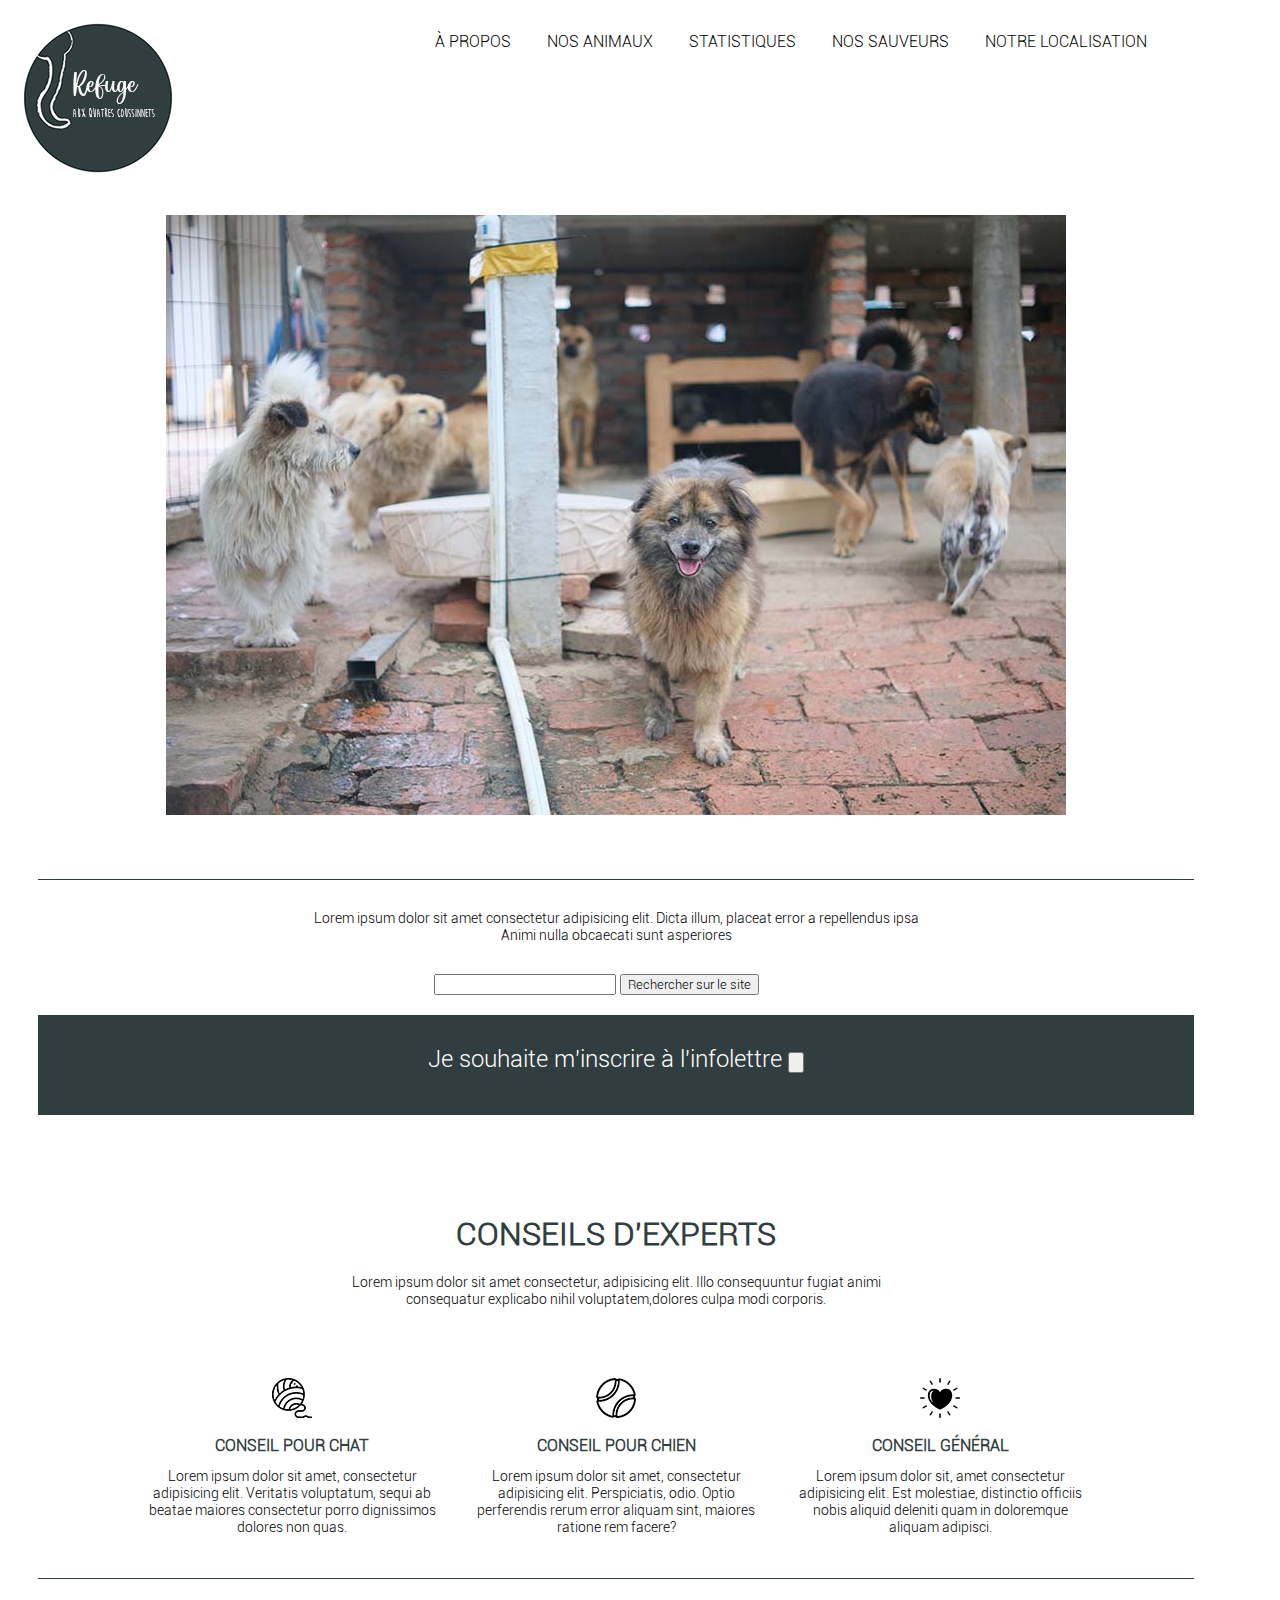
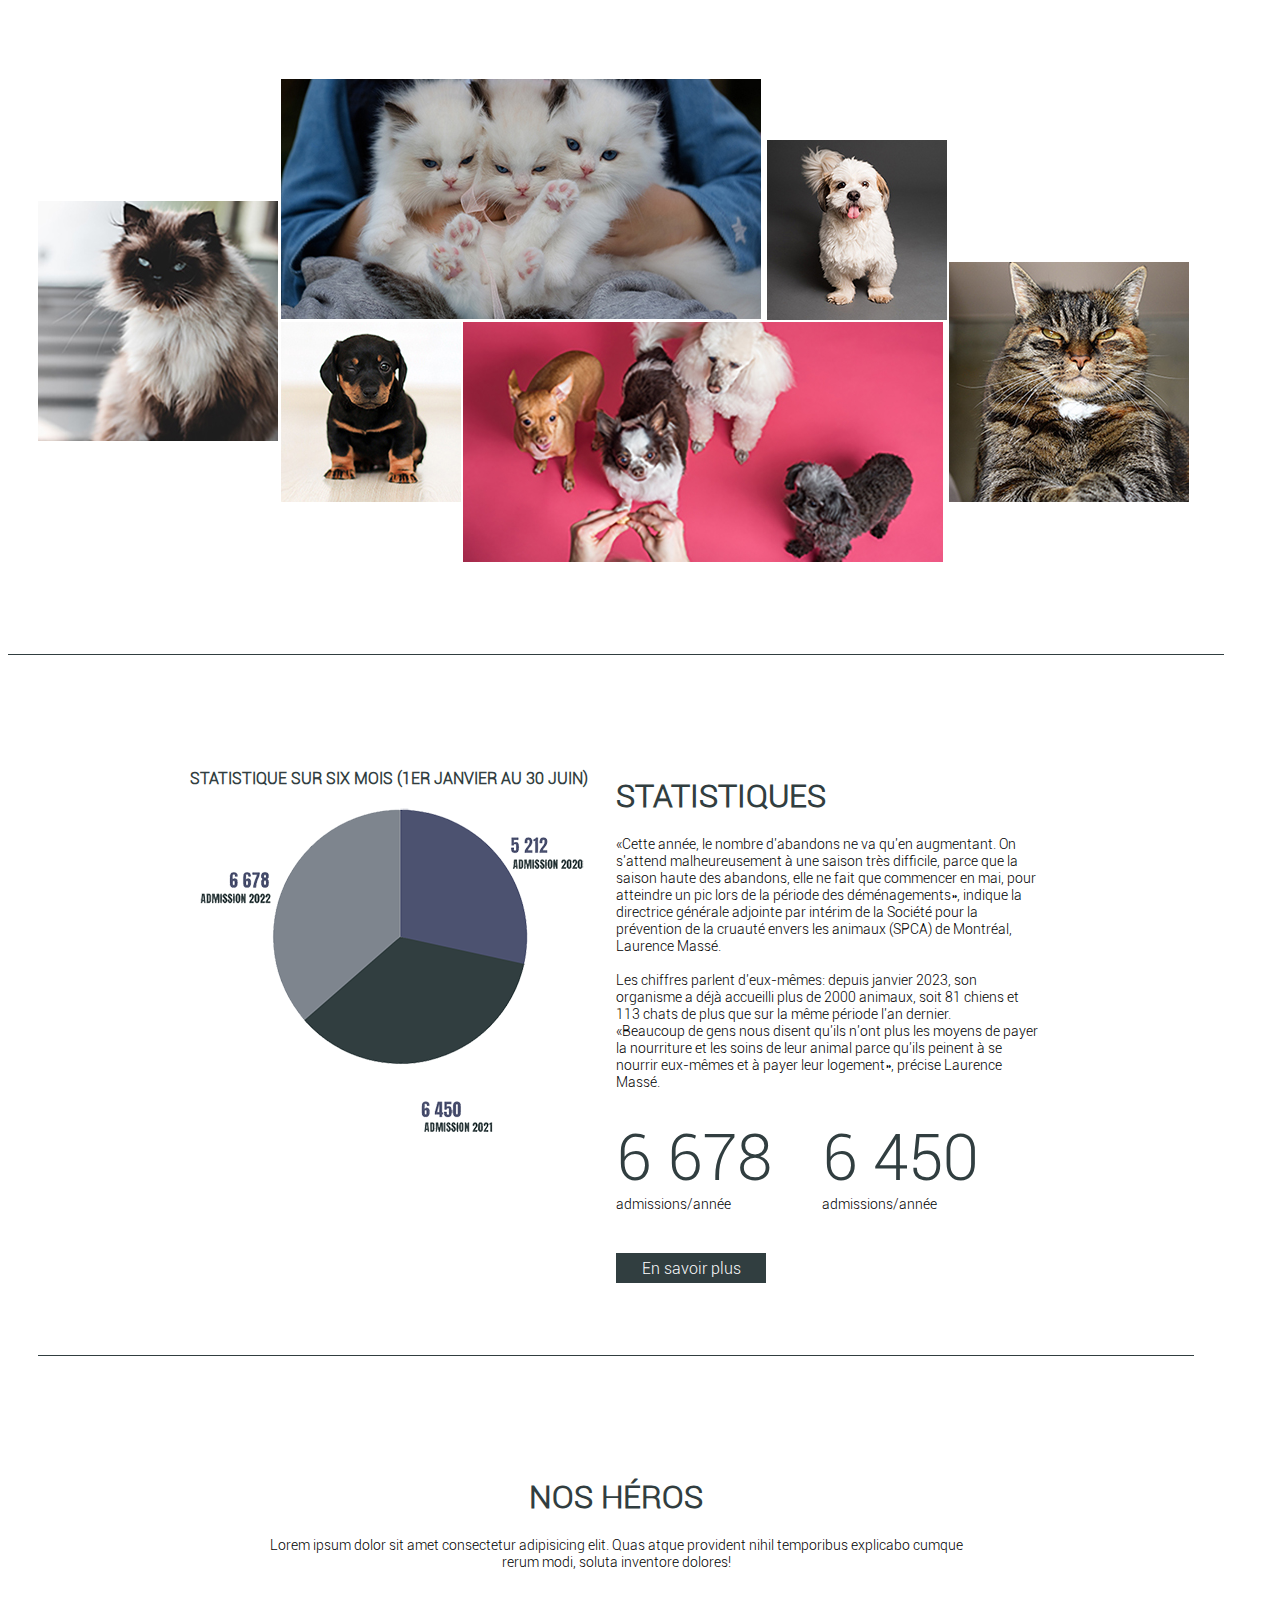
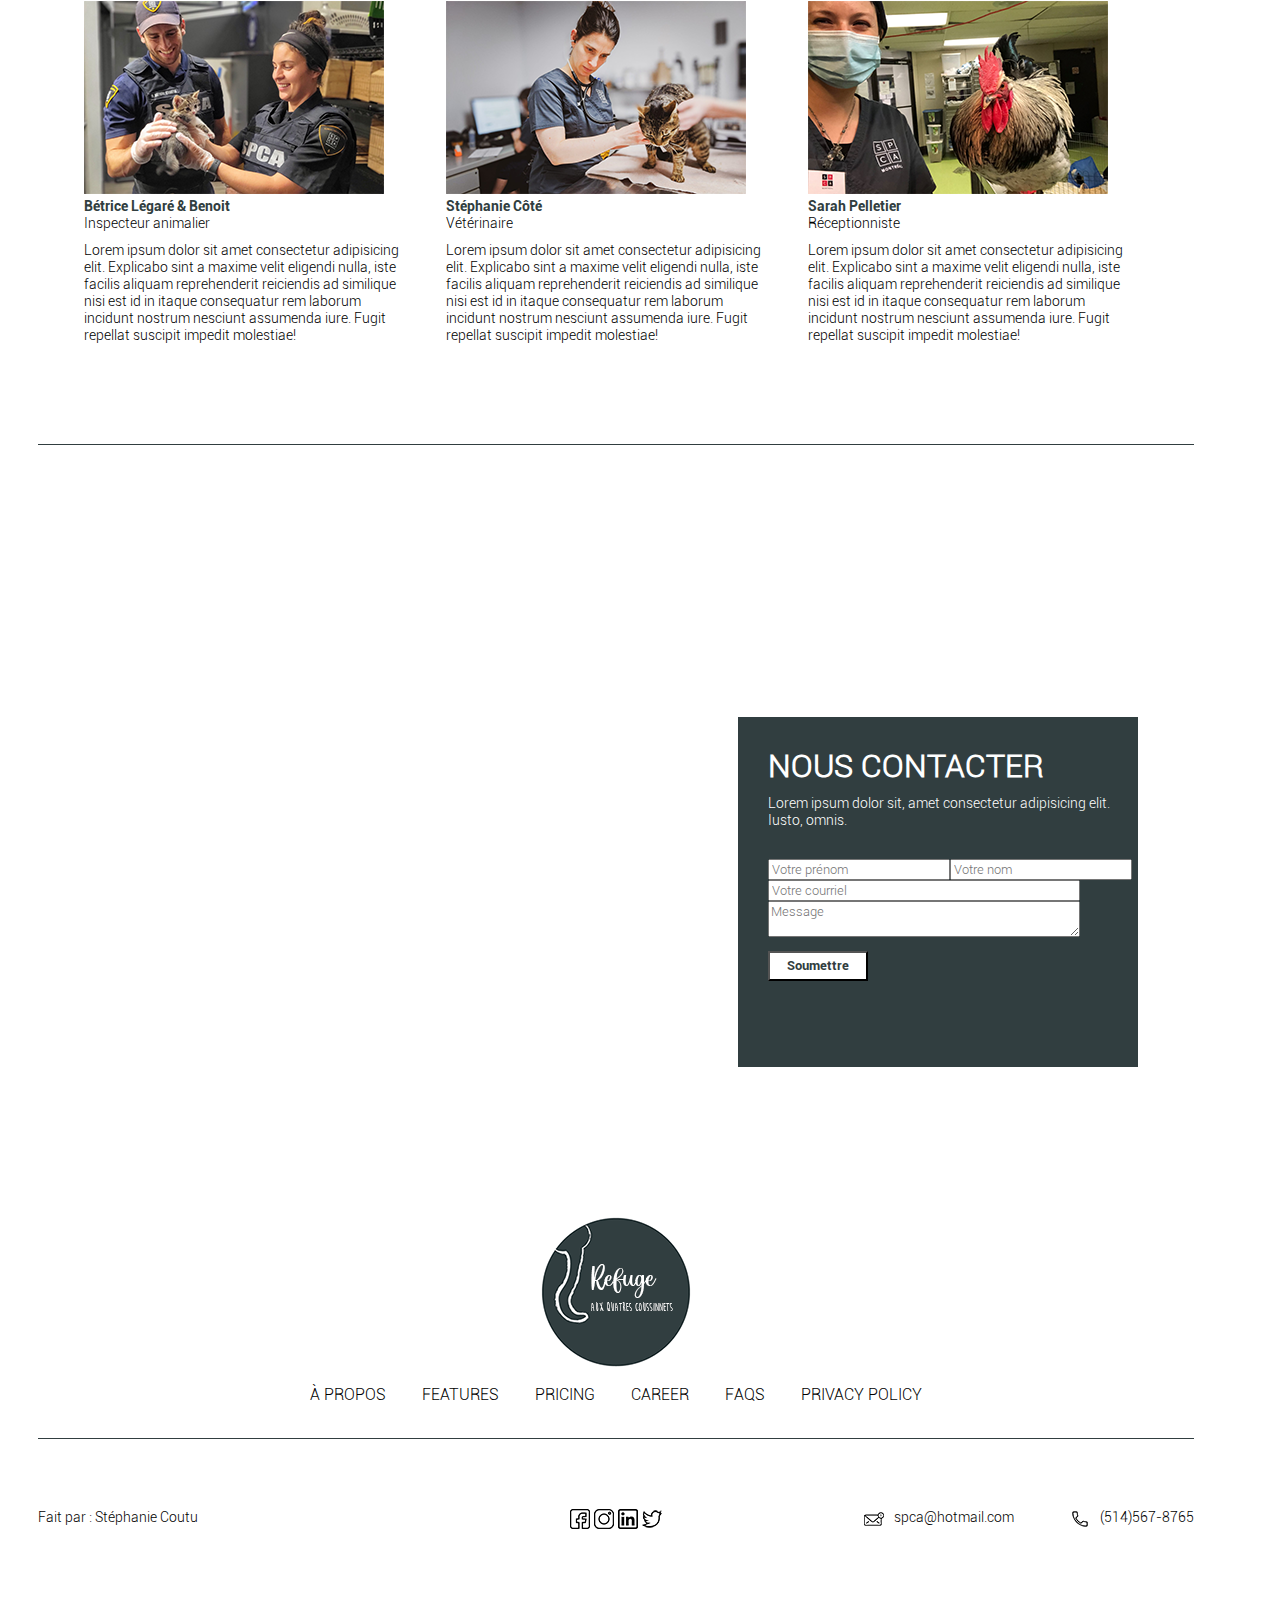
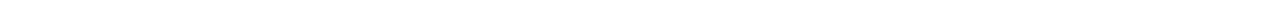
==== index.html @ 15ab8f87 "comleter a 70%" ====
<!DOCTYPE html>
<html lang="fr">

<head>
    <meta charset="UTF-8">
    <meta http-equiv="X-UA-Compatible" content="IE=edge">
    <meta name="viewport" content="width=device-width, initial-scale=1.0">
    <link rel="stylesheet" href="scss/style.css">
    <title>Refuge | Aux quatre coussinets</title>
</head>

<body>
    <header>
        <section class="accueil">
            <img class="logo" src="images/logo/logo200x200.png" alt="logo refuge animal">
            <nav>
                <ul>
                    <li><a href="#apropos"> à propos </a></li>
                    <li><a href="#animaux"> nos animaux </a></li>
                    <li><a href="#statistiques"> statistiques </a></li>
                    <li><a href="#sauveurs"> nos sauveurs </a></li>
                    <li><a href="#localisation"> notre localisation </a></li>
                </ul>
            </nav>
    </header>

    <div class="image-accueil">
        <img src="images/accueil/refugeAnimalierPX.jpg" alt="photos du refuge animalier">
    </div>

    <div class="ligne"></div>

    <div class="text">
        <p>Lorem ipsum dolor sit amet consectetur adipisicing elit. Dicta illum, placeat error a repellendus ipsa Animi
            nulla obcaecati sunt
            asperiores
        </p>
    </div>

    <form class="rechercher">
        <label for="text"></label>
        <input type="text" id="text" name="text">
        <button>Rechercher sur le site</button>
    </form>

    <form class="infolettre">
        <label for="bouton">Je souhaite m'inscrire à l'infolettre</label>
        <input type="button" id="bouton" name="bouton">
    </form>

    </section>

    <section id="apropos">
        <h1>conseils d'experts</h1>
        <p class="sous-text">Lorem ipsum dolor sit amet consectetur, adipisicing elit. Illo consequuntur fugiat animi
            consequatur
            explicabo nihil voluptatem,dolores culpa modi corporis.</p>
        <div class="conseils">
            <div class="sous-conseil">
                <img src="images/àPropos/laine-px.png" alt="balle de laine icône">
                <h2>Conseil pour chat</h2>
                <p class="text-conseil">Lorem ipsum dolor sit amet, consectetur adipisicing elit. Veritatis voluptatum,
                    sequi ab beatae maiores
                    consectetur porro dignissimos dolores non quas.</p>
            </div>
            <div class="sous-conseil">
                <img src="images/àPropos/tennis-px.png" alt="balle de tennis icône">
                <h2>Conseil pour chien</h2>
                <p class="text-conseil">Lorem ipsum dolor sit amet, consectetur adipisicing elit. Perspiciatis, odio.
                    Optio perferendis rerum
                    error aliquam sint, maiores ratione rem facere?</p>
            </div>
            <div class="sous-conseil">
                <img src="images/àPropos/coeur-px.png" alt="coeur dessin icône">
                <h2>Conseil général</h2>
                <p class="text-conseil">Lorem ipsum dolor sit, amet consectetur adipisicing elit. Est molestiae,
                    distinctio officiis nobis
                    aliquid deleniti quam in doloremque aliquam adipisci.</p>
            </div>
        </div>
    </section>

    <section id="animaux">

         <div class="grid-container">
            <div class="chatons-blanc">
                <img src="images/nosAnimaux/chat-horizontal.jpg" alt="photo de chat">
            </div>
            <div class="chat-siamois">
                <img src="images/nosAnimaux/chat-vertical.jpg" alt="photo de chat">
            </div>
            <div class="chat-majestueux">
                <img src="images/nosAnimaux/chat-vertical01.jpg" alt="photo de chat">
            </div>
            <div class="chien-fond-blanc">
                <img src="images/nosAnimaux/chien-vertical.jpg" alt="photo de chien">
            </div>
            <div class="chien-fond-gris">
                <img src="images/nosAnimaux/chien-vertical01.jpg" alt="photo de chien">
            </div>
            <div class="chien-fond-rose">
                <img src="images/nosAnimaux/chiens-horizontale.jpg" alt="photo de chien">
            </div>
        </div>
    </section>

    <section id="statistiques">
        <div class="statistique-container">
            <h1>statistiques</h1>
            <p>«Cette année, le nombre d'abandons ne va qu'en augmentant. On s'attend malheureusement à une saison très
                difficile, parce que la saison haute des abandons,
                elle ne fait que commencer en mai, pour atteindre un pic lors de la période des déménagements», indique
                la
                directrice générale adjointe par intérim de la Société
                pour la prévention de la cruauté envers les animaux (SPCA) de Montréal, Laurence Massé. <br><br> Les
                chiffres
                parlent d'eux-mêmes: depuis janvier 2023, son organisme
                a déjà accueilli plus de 2000 animaux, soit 81 chiens et 113 chats de plus que sur la même période l'an
                dernier. <br> «Beaucoup de gens nous disent qu'ils n'ont
                plus les moyens de payer la nourriture et les soins de leur animal parce qu'ils peinent à se nourrir
                eux-mêmes et à payer leur logement», précise Laurence Massé.</p>

            <div class="admissions-2022">
                <p class="large">6 678</p>
                <p>admissions/année</p>
            </div>

            <div class="admissions-2021">
                <p class="large">6 450</p>
                <p>admissions/année</p>
            </div>
        </div>

        <div class="statistique-image">
            <h2>Statistique sur six mois (1er janvier au 30 juin)</h2>
            <img src="images/statistiques/admission-2020.png" alt="diagramme statistique adhésion par années d'animaux">
        </div>


        <div class="statistique-bouton-bloc">
            <button class="statistique-bouton">En savoir plus</button>
        </div>
    </section>

    <div class="ligne"></div>

    <section id="sauveurs">
        <div class="intro-sauveurs">
            <h1>nos héros</h1>
            <p>Lorem ipsum dolor sit amet consectetur adipisicing elit. Quas atque provident nihil temporibus explicabo
                cumque rerum modi, soluta inventore dolores!</p>
        </div>

        <div class="heros">
            <div class="hero">
                <img src="images/nosSauveurs/spca-brigade.png" alt="photo d'un intervenant SPCA">
                <p class="bold">Bétrice Légaré & Benoit </p>
                <p class="margin">Inspecteur animalier</p>
                <p>Lorem ipsum dolor sit amet consectetur adipisicing elit. Explicabo sint a maxime velit eligendi
                    nulla,
                    iste
                    facilis aliquam reprehenderit reiciendis ad
                    similique nisi est id in itaque consequatur rem laborum incidunt nostrum nesciunt assumenda iure.
                    Fugit
                    repellat suscipit impedit molestiae!</p>
            </div>

            <div class="hero">
                <img src="images/nosSauveurs/veterinaire-chat.png" alt="photo d'une vétérinaire avec un chat">
                <p class="bold">Stéphanie Côté</p>
                <p class="margin">Vétérinaire</p>
                <p>Lorem ipsum dolor sit amet consectetur adipisicing elit. Explicabo sint a maxime velit eligendi
                    nulla,
                    iste
                    facilis aliquam reprehenderit reiciendis ad
                    similique nisi est id in itaque consequatur rem laborum incidunt nostrum nesciunt assumenda iure.
                    Fugit
                    repellat suscipit impedit molestiae!</p>
            </div>

            <div class="hero">
                <img src="images/nosSauveurs/veterinaire-coq.png" alt="photo d'un vétérinaire avec un coq">
                <p class="bold">Sarah Pelletier </p>
                <p class="margin">Réceptionniste</p>
                <p>Lorem ipsum dolor sit amet consectetur adipisicing elit. Explicabo sint a maxime velit eligendi
                    nulla,
                    iste
                    facilis aliquam reprehenderit reiciendis ad
                    similique nisi est id in itaque consequatur rem laborum incidunt nostrum nesciunt assumenda iure.
                    Fugit
                    repellat suscipit impedit molestiae!</p>
            </div>
        </div>
    </section>

    <div class="ligne"></div>

    <section id="localisation">

        <div class="map">
        <iframe src="https://www.google.com/maps/embed?pb=!1m26!1m12!1m3!1d355754.6327400681!2d-74.4407464680117!3d45.84463301947131!2m3!1f0!2f0!3f0!3m2!1i1024!2i768!4
        f13.1!4m11!3e6!4m3!3m2!1d45.6323653!2d-74.3543337!4m5!1s0x4ccf6aeb87ee51ed%3A0x4cf050c4acc5bb0d!2sspca%20laurentides!3m2!1d46.0695754!2d-74.2757918!5e0!3m2!1sfr!
        2sca!4v1684792785252!5m2!1sfr!2sca" width="100%" height="600" style="border:0;" allowfullscreen=""
            loading="lazy" referrerpolicy="no-referrer-when-downgrade"></iframe>
        </map>

        <div class="formulaire">
            <form id="form" action="confirmation.html" onsubmit="return validationForm()">
                <h1>Nous contacter</h1>
                <p>Lorem ipsum dolor sit, amet consectetur adipisicing elit. Iusto, omnis.</p>
                <div class="prenom-nom">
                    <div class="input-control">
                        <label for="textprenom"></label>
                        <input type="text" name="textprenom" id="textprenom" placeholder="Votre prénom">
                        <div lang="errorMessage"></div>
                    </div>
                    <div class="input-control">
                        <label for="textnom"></label>
                        <input type="text" name="textnom" id="textnom" placeholder="Votre nom">
                        <div lang="errorMessage"></div>
                    </div>
                </div>
                <div class="input-control">
                    <label for="email"></label>
                    <input type="mail" name="email" id="email" placeholder="Votre courriel">
                    <div lang="errorMessage"></div>
                </div>
                <div class="input-control">
                    <label for="message"></label>
                    <textarea name="message" id="message" placeholder="Message"></textarea>
                    <div lang="errorMessage"></div>
                </div>
                <input type="submit" value="Soumettre">
            </form>
        </div>

    </section>
</body>

<footer>
    <div class="logo-footer">
        <img src="images/logo/logo200x200.png" alt="logo">
    </div>
    <nav class="nav-footer">
        <ul>
            <li><a> à propos </a></li>
            <li><a> features </a></li>
            <li><a> pricing </a></li>
            <li><a> career </a></li>
            <li><a> FAQs </a></li>
            <li><a> privacy policy </a></li>
        </ul>
    </nav>
    <div class="left-absolute">
        <p>Fait par : Stéphanie Coutu</p>
    </div>
    <div class="tel-courriel">
        <div class="right">
            <div class="inline">
                <img class="left" src="images/footer/telephone.png" alt="icône téléphone">
                <p>(514)567-8765</p>
            </div>
        </div>
        <div class="right">
            <div class="inline">
                <img class="left" src="images/footer/nouveau-courriel.png" alt="icône courriel">
                <p>spca@hotmail.com</p>
            </div>
        </div>
    </div>
    <div class="icone">
        <img src="images/footer/facebook (3).png" alt="icône facebook">
        <img src="images/footer/instagram (2).png" alt="icône instagram">
        <img src="images/footer/linkedin (2).png" alt="icône linkedin">
        <img src="images/footer/twitter (1).png" alt="icône twitter">
    </div>
</footer>

</html>
---- scss/style.css ----
@charset "UTF-8";
@font-face {
  font-family: "roboto";
  src: url(/fonts/roboto/Roboto-Light.ttf);
}
@font-face {
  font-family: "roboto-bold";
  src: url(/fonts/roboto/Roboto-Bold.ttf);
}
* {
  box-sizing: border-box;
  font-family: "roboto";
}

.logo {
  float: left;
  margin-left: 15px;
  margin-top: 15px;
  position: absolute;
}

body {
  width: 95%;
}

h1 {
  font-size: 2rem;
  text-transform: uppercase;
  color: #313e40;
}

h2 {
  font-size: 1rem;
  text-transform: uppercase;
  color: #313e40;
}

p {
  font-size: 0.9rem;
  margin: 0px;
  padding: 0px;
}

/* NAVIGATION */
nav {
  margin-top: 10px;
  width: 95%;
  padding: 0px;
  display: inline-flex;
  justify-content: flex-end;
}

nav li {
  display: inline-block;
  text-transform: uppercase;
}

ul {
  list-style-type: none;
  margin: 0;
  padding: 0;
  overflow: hidden;
}

li a {
  display: block;
  color: black;
  text-align: right;
  padding: 14px 16px;
  text-decoration: none;
}

li a:hover {
  background-color: #313e40;
  color: white;
}

/* ACCUEIL */
.image-accueil {
  width: 95%;
  margin: 0 auto;
  padding-top: 150px;
  padding-bottom: 10px;
  margin-bottom: 50px;
  text-align: center;
}

.ligne {
  width: 95%;
  margin: 0 auto;
  border-bottom: 1px solid #313e40;
}

.text {
  width: 50%;
  margin: 0 auto;
  text-align: center;
  padding-bottom: 30px;
  padding-top: 30px;
}

.rechercher {
  width: 30%;
  margin: 0 auto;
  padding-bottom: 20px;
}

.infolettre {
  width: 95%;
  height: 100px;
  margin: 0 auto;
  font-size: 1.5rem;
  color: white;
  text-align: center;
  padding-top: 30px;
  background-color: #313e40;
}

/* À PROPOS */
#apropos {
  width: 95%;
  margin: 100px auto;
  text-align: center;
}

.sous-text {
  width: 50%;
  margin: 0 auto;
  padding-bottom: 70px;
}

/* CONSEILS */
.conseils {
  display: flexbox;
  flex-direction: row;
  border-bottom: 1px solid #313e40;
}

.sous-conseil {
  width: 300px;
  height: 200px;
  text-align: center;
  font-family: Roboto;
  font-size: 0.9rem;
  display: inline-block;
  margin-right: 10px;
  margin-left: 10px;
}

.text-conseil {
  text-align: center;
  margin: 0px 0px 0px 0px;
  padding: 0px 0px 0px 0px;
}

/* NOS ANIMAUX */
.grid-container {
  display: grid;
  grid-template-columns: repeat(18, 60px);
  grid-template-rows: repeat(8, 60px);
  gap: 0.7px;
  padding-bottom: 90px;
  margin: 0 auto;
  width: 95%;
}

.chatons-blanc {
  grid-row: 1/5;
  grid-column: 5/13;
}

.chat-siamois {
  grid-row: 3/7;
  grid-column: 1/5;
}

.chat-majestueux {
  grid-row: 4/8;
  grid-column: 16/19;
}

.chien-fond-blanc {
  grid-row: 5/8;
  grid-column: 5/8;
}

.chien-fond-gris {
  grid-row: 2/5;
  grid-column: 13/16;
}

.chien-fond-rose {
  grid-row: 5/9;
  grid-column: 8/16;
}

#animaux {
  border-bottom: 1px solid #313e40;
}

/* STATISTIQUES */
#statistiques {
  width: 70%;
  height: 600px;
  margin: 0 auto;
  margin-top: 100px;
}

.statistique-container {
  width: 50%;
  float: right;
  margin: 0px;
  padding: 0px;
}

.statistique-bouton-bloc {
  width: 50%;
  text-align: left;
  float: right;
  clear: both;
  margin-top: 40px;
}

.statistique-image {
  float: left;
}

.statistique-bouton {
  width: 150px;
  height: 30px;
  font-size: 1rem;
  background-color: #313e40;
  color: white;
  border: none;
}

.statistique-bouton:hover {
  background-color: white;
  border: 1.5px solid #313e40;
  color: #313e40;
}

.admissions-2022 {
  float: left;
  margin-right: 50px;
  margin-top: 30px;
}

.admissions-2021 {
  margin-top: 30px;
}

.large {
  font-size: 4rem;
  color: #313e40;
}

/* NOS SAUVETEURS */
.intro-sauveurs {
  width: 60%;
  text-align: center;
  margin: 0 auto;
  padding-top: 100px;
  padding-bottom: 30px;
}

.hero {
  width: 30%;
  display: inline-block;
  margin-left: 15px;
  margin-right: 15px;
}

.heros {
  width: 90%;
  align-items: center;
  margin: 0 auto;
  padding-bottom: 100px;
}

.bold {
  font-family: "roboto-bold";
  color: #313e40;
}

.margin {
  margin-bottom: 10px;
}

/* NOTRE LOCALISATION */
iframe {
  margin-top: 100px;
  position: absolute;
  width: 95%;
}

.map {
  width: 95%;
  margin: 0 auto;
}

.formulaire {
  width: 400px;
  height: 350px;
  background-color: #313e40;
  margin-bottom: 100px;
  position: relative;
  top: 250px;
  left: 700px;
}

.formulaire h1 {
  color: white;
  padding-top: 30px;
  margin-bottom: 10px;
  margin-left: 30px;
}

.formulaire p {
  color: white;
  margin-bottom: 30px;
  margin-left: 30px;
}

.prenom-nom {
  display: inline-flex;
  margin-left: 30px;
}

.input-control.success inputs {
  border-color: green;
}

input[type=mail] {
  margin-left: 30px;
  width: 312px;
}

textarea {
  width: 312px;
  margin-left: 30px;
}

input[type=submit] {
  margin-left: 30px;
  margin-top: 10px;
  background-color: white;
  width: 100px;
  height: 30px;
  font-family: "roboto-bold";
  color: #313e40;
}

input[type=submit]:hover {
  background-color: #313e40;
  color: white;
  border: 1px solid white;
}

/* FOOTER */
.left {
  float: left;
  margin-right: 10px;
}

.left-absolute {
  float: left;
  position: absolute;
  margin-top: 70px;
}

.right {
  float: right;
  margin-left: 30px;
}

.tel-courriel {
  float: right;
  width: 400px;
  margin-top: 70px;
}

.inline {
  display: inline-flex;
  justify-content: flex-end;
  width: 150px;
}

footer {
  width: 95%;
  margin: 0 auto;
}

.logo-footer {
  text-align: center;
  margin: 400px auto;
  padding-bottom: 0px;
  margin-bottom: 0px;
  width: 95%;
}

.nav-footer {
  width: 100%;
  margin: 0 auto;
  display: inline-flex;
  justify-content: center;
  text-align: center;
  padding-bottom: 20px;
  border-bottom: 1px solid #313e40;
}

.icone {
  text-align: center;
  width: 20%;
  margin: 70px auto;
}
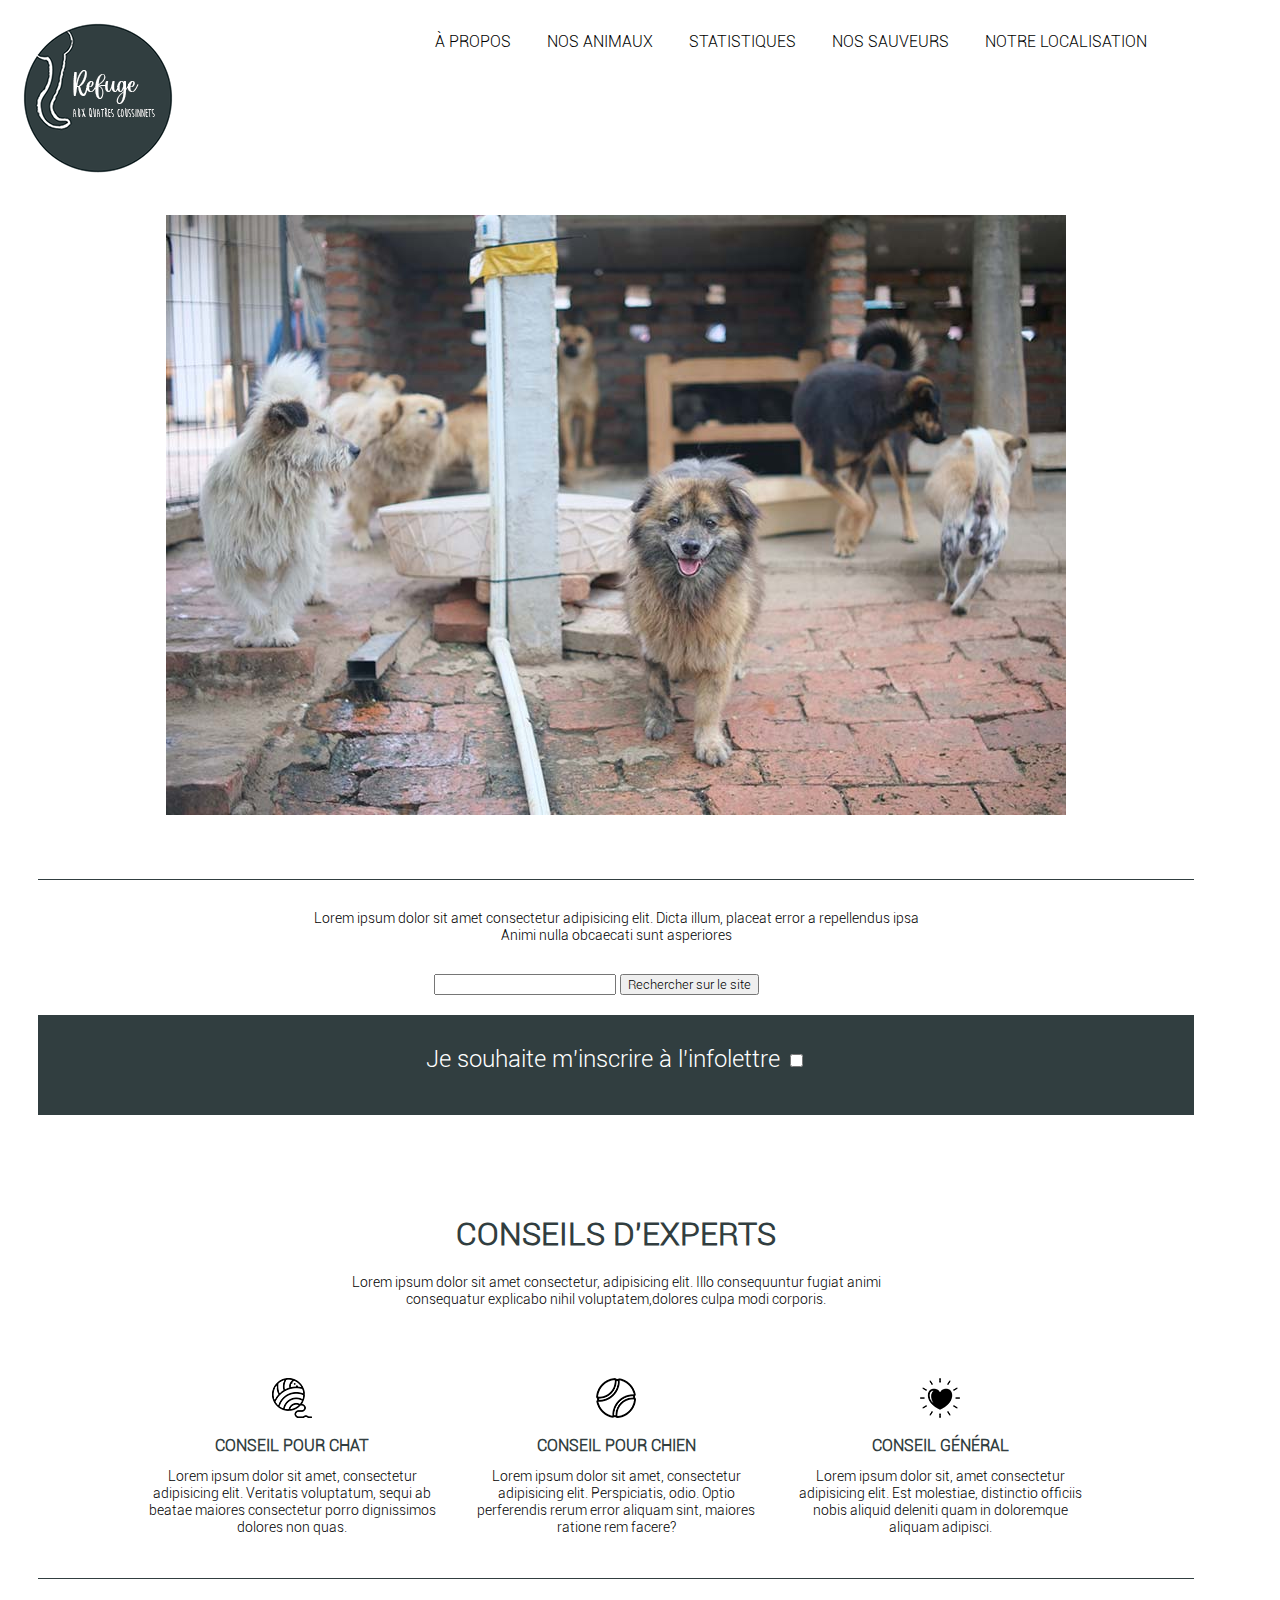
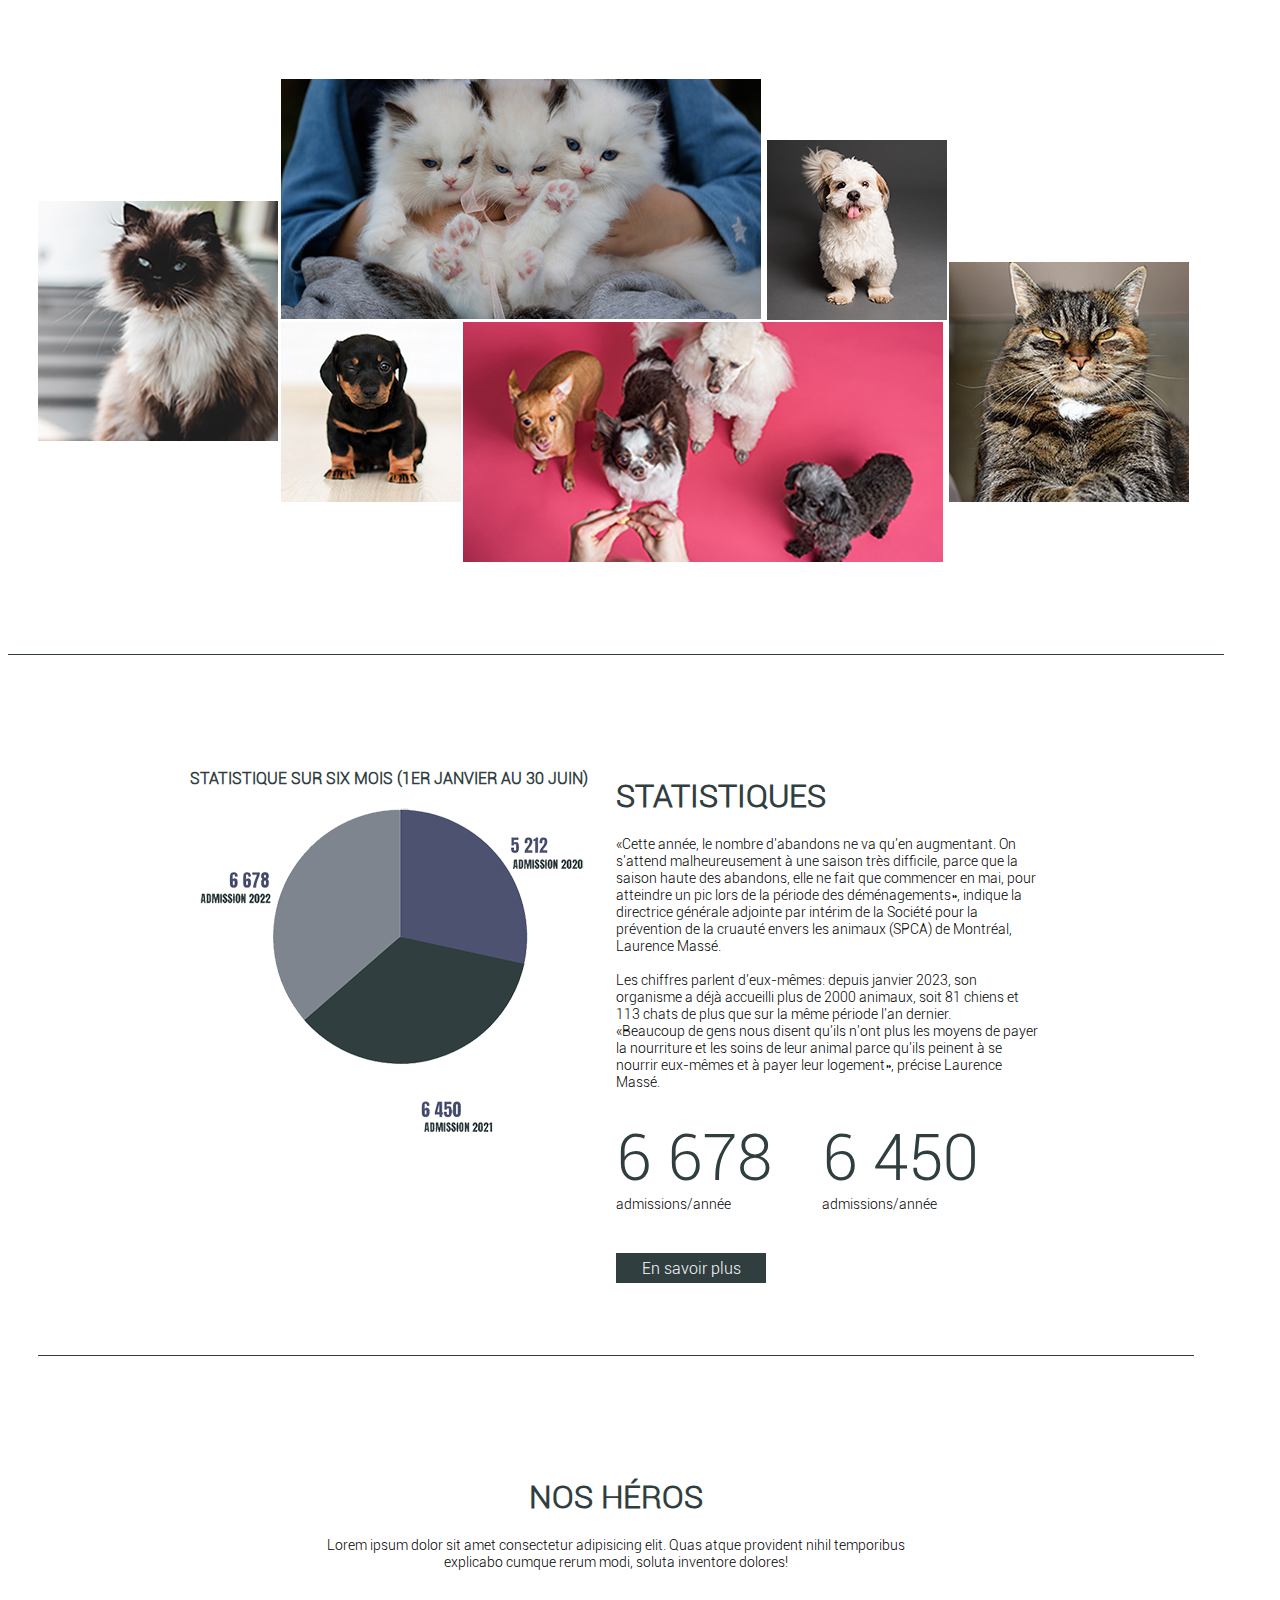
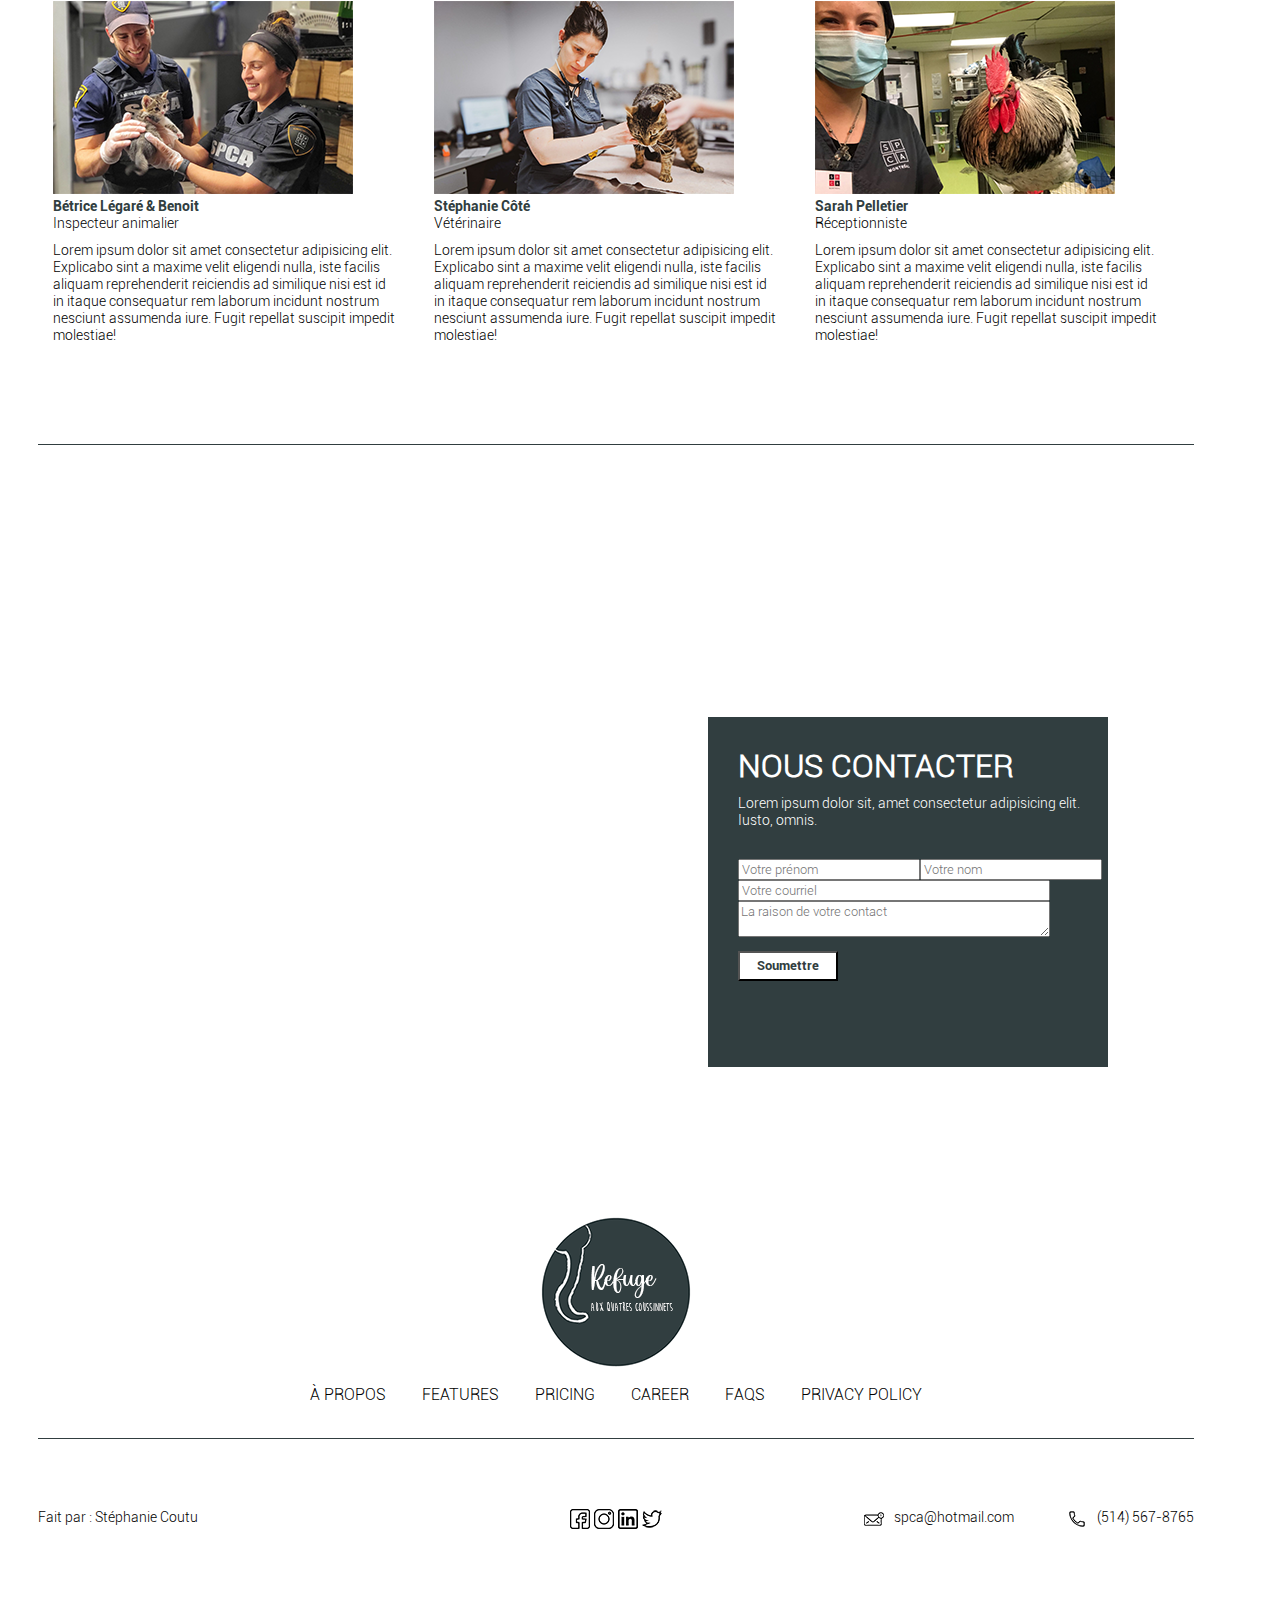
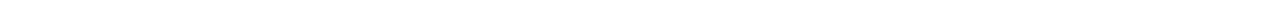
==== commit b921802c: "variables scss et mixins fait" ====
--- a/index.html
+++ b/index.html
@@ -6,6 +6,7 @@
     <meta http-equiv="X-UA-Compatible" content="IE=edge">
     <meta name="viewport" content="width=device-width, initial-scale=1.0">
     <link rel="stylesheet" href="scss/style.css">
+    <script src="validation.js"></script>
     <title>Refuge | Aux quatre coussinets</title>
 </head>
 
@@ -45,7 +46,7 @@
 
     <form class="infolettre">
         <label for="bouton">Je souhaite m'inscrire à l'infolettre</label>
-        <input type="button" id="bouton" name="bouton">
+        <input type="checkbox" id="bouton" name="bouton">
     </form>
 
     </section>
@@ -205,35 +206,34 @@
         </map>
 
         <div class="formulaire">
-            <form id="form" action="confirmation.html" onsubmit="return validationForm()">
+            <form id="form" action="confirmation.html" target="_blank" onsubmit="return validationForm()">
                 <h1>Nous contacter</h1>
                 <p>Lorem ipsum dolor sit, amet consectetur adipisicing elit. Iusto, omnis.</p>
                 <div class="prenom-nom">
                     <div class="input-control">
                         <label for="textprenom"></label>
                         <input type="text" name="textprenom" id="textprenom" placeholder="Votre prénom">
-                        <div lang="errorMessage"></div>
+                        <div class="errorMessage"></div>
                     </div>
                     <div class="input-control">
                         <label for="textnom"></label>
                         <input type="text" name="textnom" id="textnom" placeholder="Votre nom">
-                        <div lang="errorMessage"></div>
+                        <div class="errorMessage"></div>
                     </div>
                 </div>
                 <div class="input-control">
                     <label for="email"></label>
                     <input type="mail" name="email" id="email" placeholder="Votre courriel">
-                    <div lang="errorMessage"></div>
+                    <div class="errorMessage"></div>
                 </div>
                 <div class="input-control">
                     <label for="message"></label>
-                    <textarea name="message" id="message" placeholder="Message"></textarea>
+                    <textarea name="message" id="message" placeholder="La raison de votre contact"></textarea>
                     <div lang="errorMessage"></div>
                 </div>
                 <input type="submit" value="Soumettre">
             </form>
         </div>
-
     </section>
 </body>
 
@@ -258,7 +258,7 @@
         <div class="right">
             <div class="inline">
                 <img class="left" src="images/footer/telephone.png" alt="icône téléphone">
-                <p>(514)567-8765</p>
+                <p>(514) 567-8765</p>
             </div>
         </div>
         <div class="right">
--- a/scss/style.css
+++ b/scss/style.css
@@ -140,7 +140,6 @@
   width: 300px;
   height: 200px;
   text-align: center;
-  font-family: Roboto;
   font-size: 0.9rem;
   display: inline-block;
   margin-right: 10px;
@@ -257,7 +256,7 @@
 
 /* NOS SAUVETEURS */
 .intro-sauveurs {
-  width: 60%;
+  width: 50%;
   text-align: center;
   margin: 0 auto;
   padding-top: 100px;
@@ -272,7 +271,7 @@
 }
 
 .heros {
-  width: 90%;
+  width: 95%;
   align-items: center;
   margin: 0 auto;
   padding-bottom: 100px;
@@ -296,7 +295,7 @@
 
 .map {
   width: 95%;
-  margin: 0 auto;
+  margin: 0 0 auto;
 }
 
 .formulaire {
@@ -327,10 +326,6 @@
   margin-left: 30px;
 }
 
-.input-control.success inputs {
-  border-color: green;
-}
-
 input[type=mail] {
   margin-left: 30px;
   width: 312px;
@@ -357,6 +352,24 @@
   border: 1px solid white;
 }
 
+input-control input:focus {
+  outline: 0;
+}
+
+input-control.success input {
+  border-color: #09c372;
+}
+
+input-control.error input {
+  border-color: #ff3860;
+}
+
+.input-control .error-message {
+  color: #ff3860;
+  font-size: 9px;
+  height: 13px;
+}
+
 /* FOOTER */
 .left {
   float: left;
@@ -413,4 +426,15 @@
   text-align: center;
   width: 20%;
   margin: 70px auto;
-}+}
+
+/* PAGE CONFIRMATION */
+.confirmation {
+  margin-top: 150px;
+}
+
+.confirmation h1 {
+  margin-bottom: 10px;
+}
+
+/* MEDIA SCREEN  */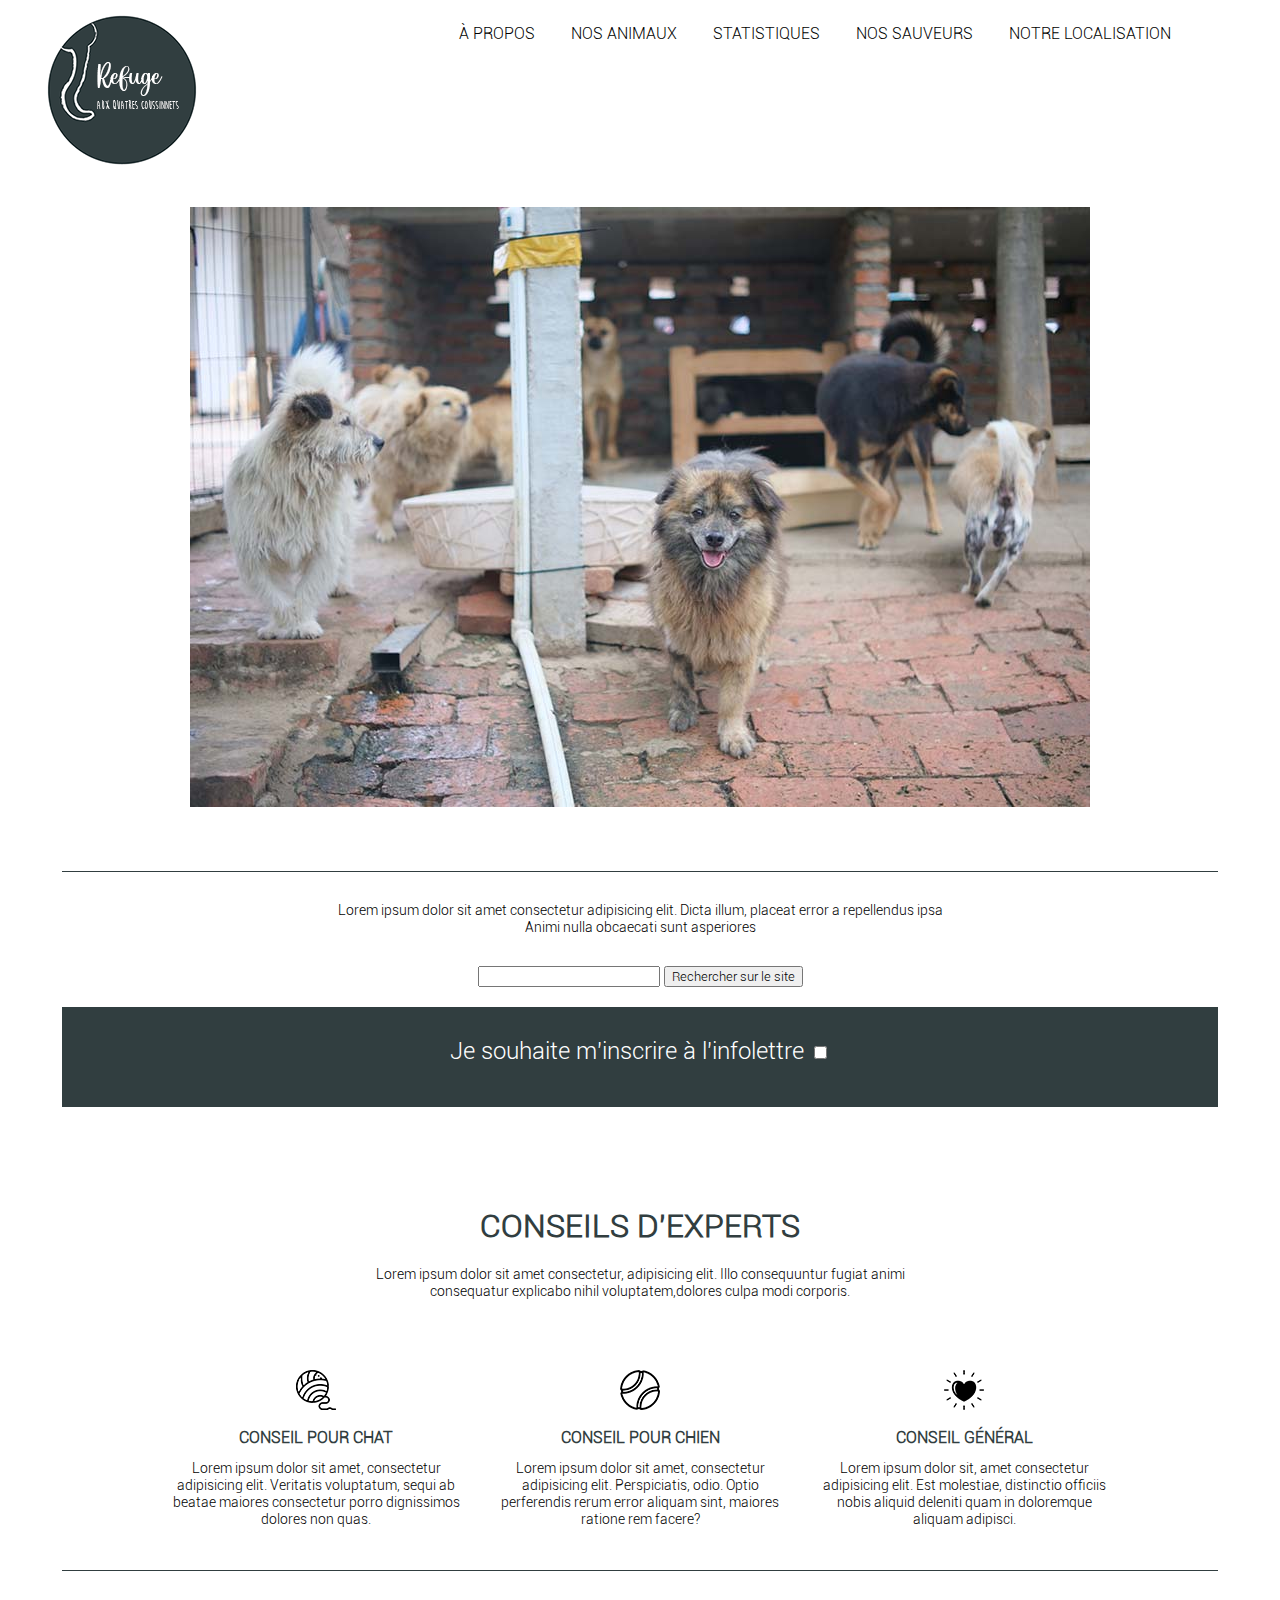
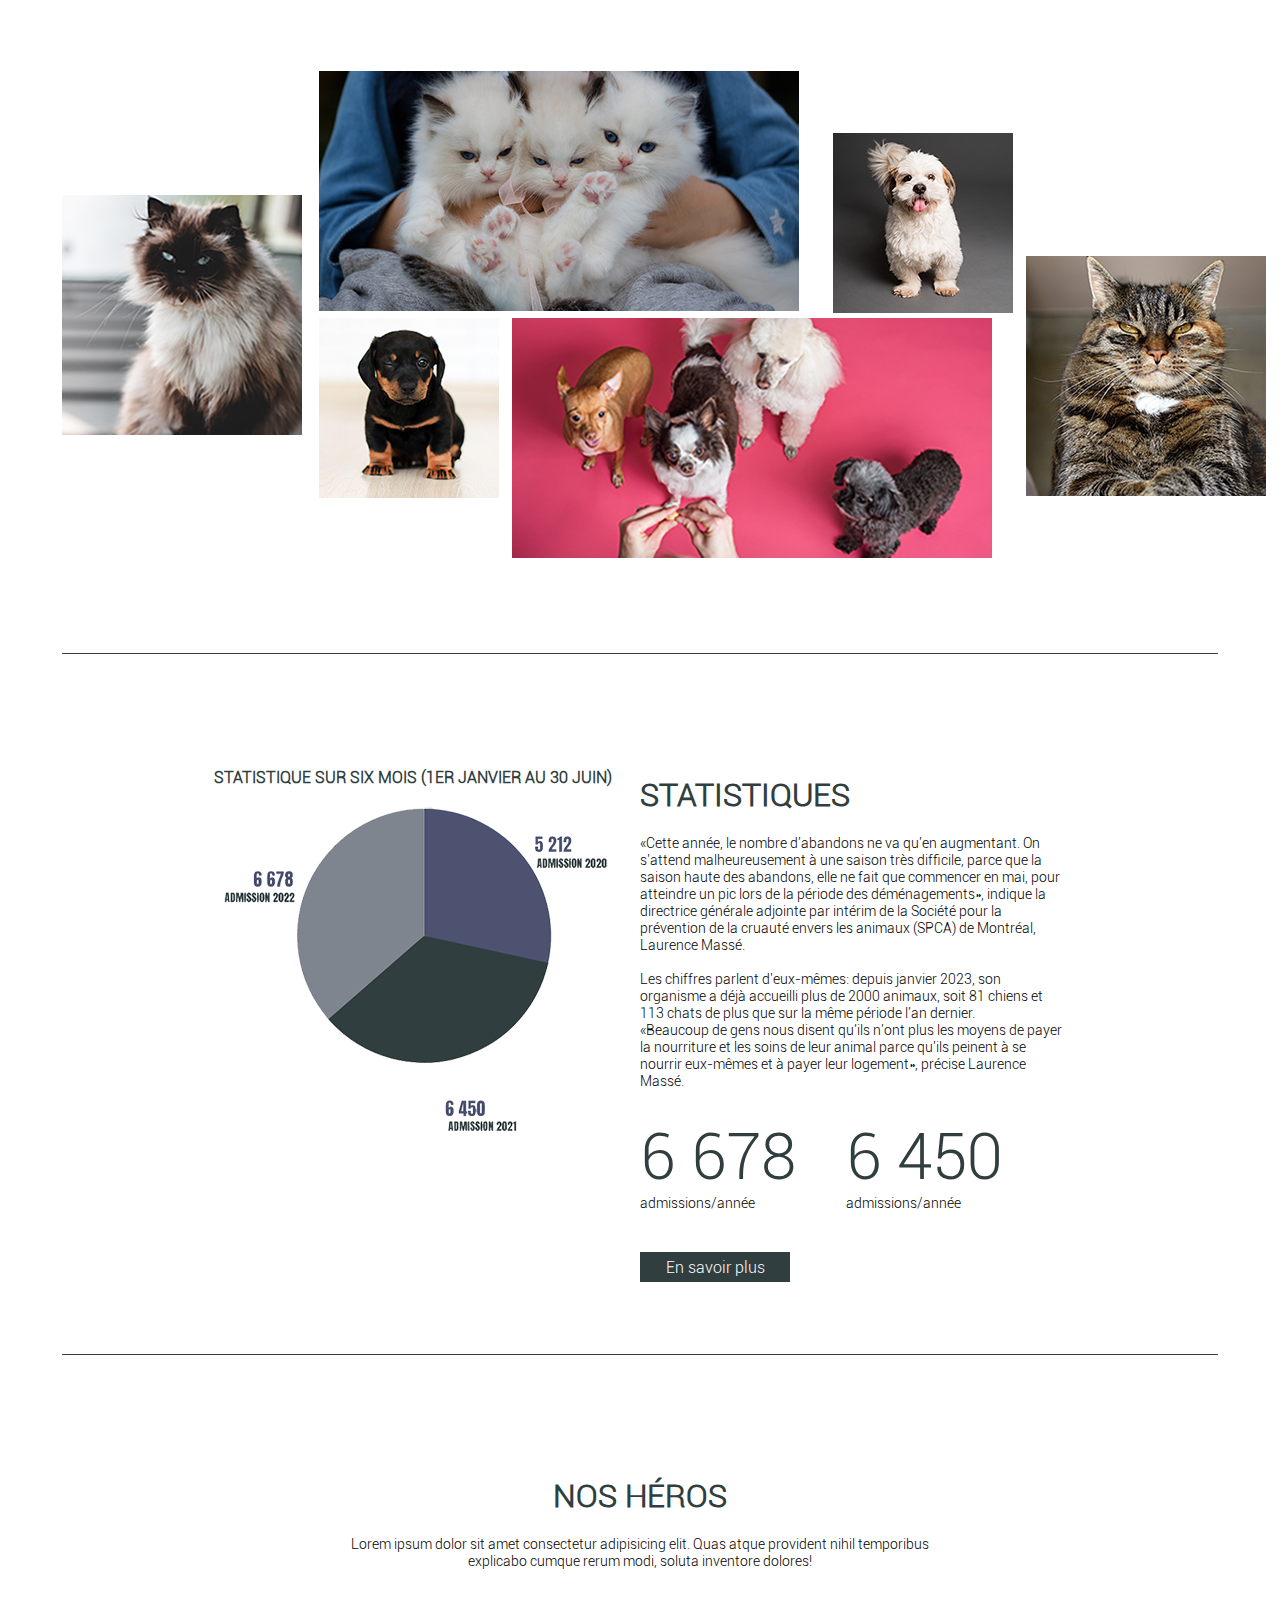
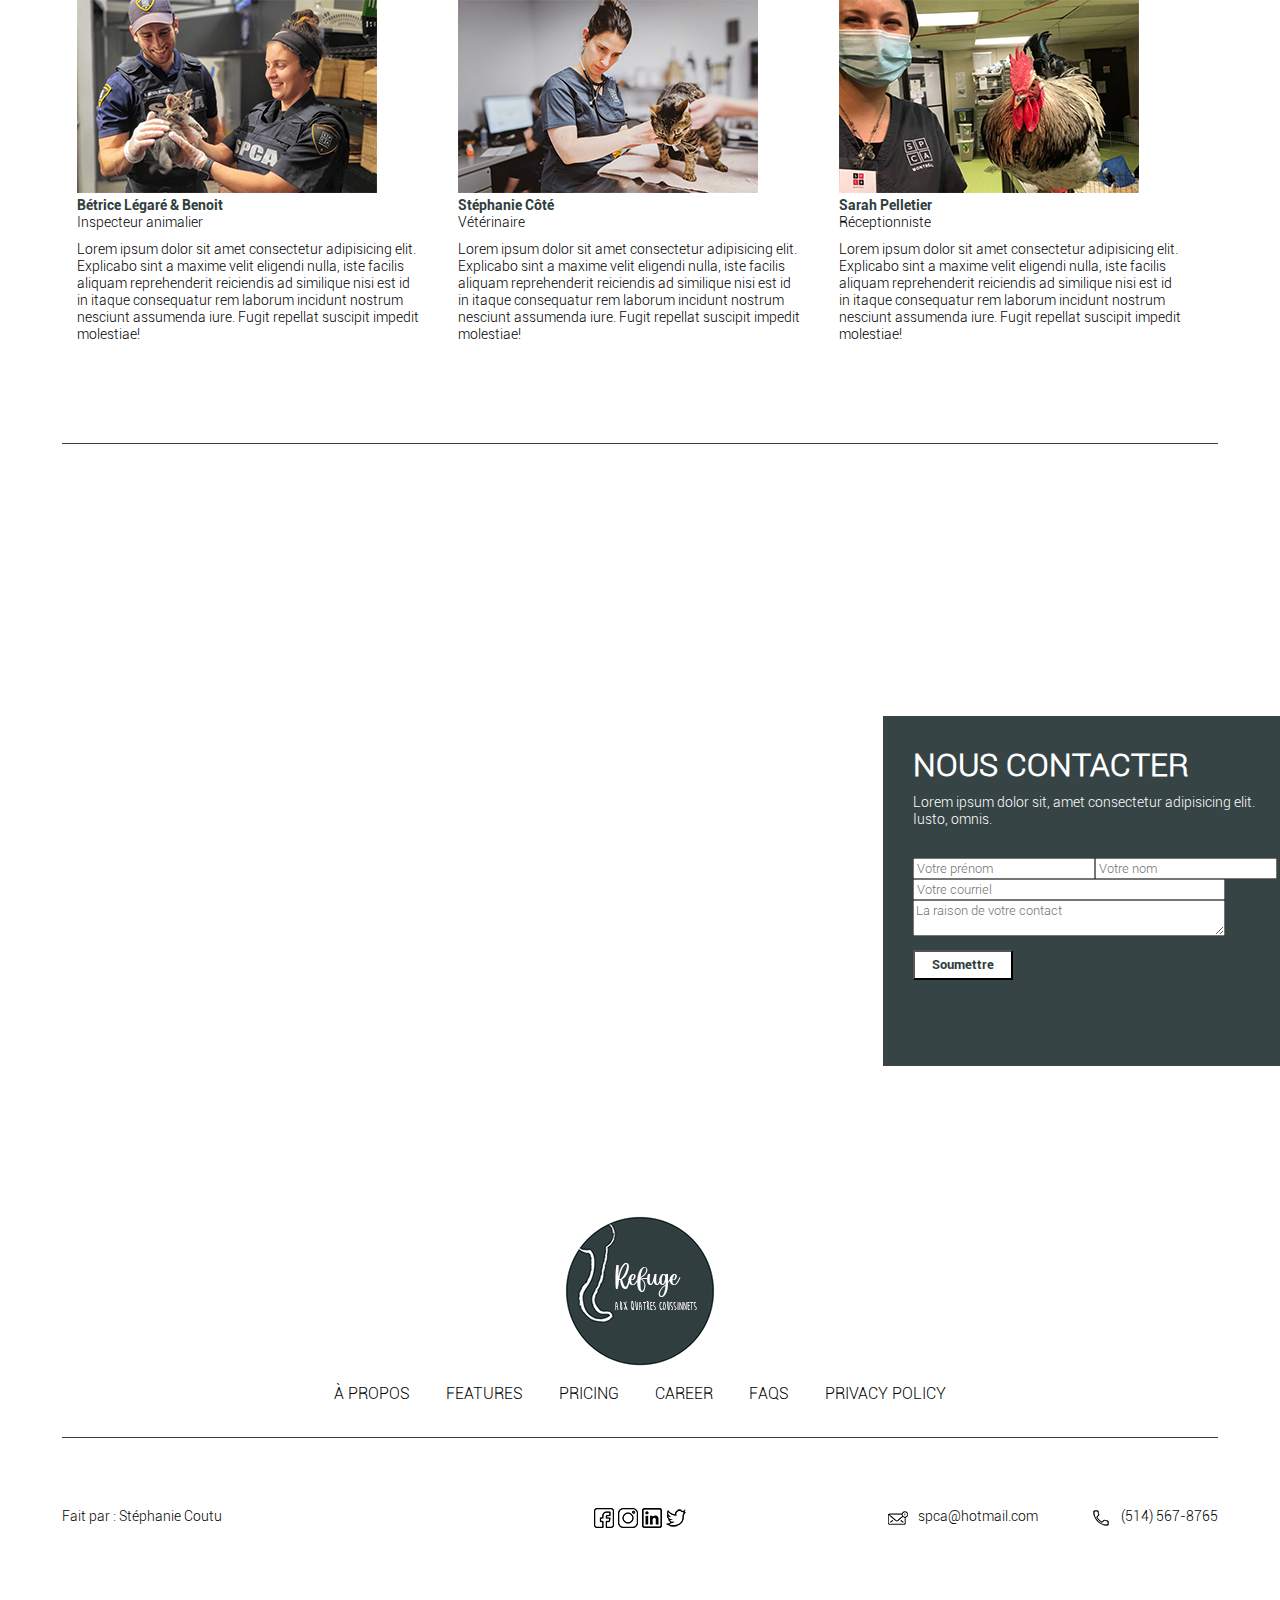
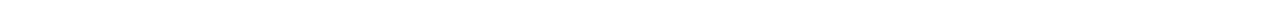
==== commit 5dac8ef1: "Formulaire complété !" ====
--- a/index.html
+++ b/index.html
@@ -6,48 +6,49 @@
     <meta http-equiv="X-UA-Compatible" content="IE=edge">
     <meta name="viewport" content="width=device-width, initial-scale=1.0">
     <link rel="stylesheet" href="scss/style.css">
-    <script src="validation.js"></script>
+    <script src="scripts/validation.js"></script>
     <title>Refuge | Aux quatre coussinets</title>
 </head>
 
 <body>
     <header>
-        <section class="accueil">
-            <img class="logo" src="images/logo/logo200x200.png" alt="logo refuge animal">
-            <nav>
-                <ul>
-                    <li><a href="#apropos"> à propos </a></li>
-                    <li><a href="#animaux"> nos animaux </a></li>
-                    <li><a href="#statistiques"> statistiques </a></li>
-                    <li><a href="#sauveurs"> nos sauveurs </a></li>
-                    <li><a href="#localisation"> notre localisation </a></li>
-                </ul>
-            </nav>
+        <img class="logo" src="images/logo/logo200x200.png" alt="logo refuge animal">
+        <nav>
+            <ul>
+                <li><a href="#apropos"> à propos </a></li>
+                <li><a href="#animaux"> nos animaux </a></li>
+                <li><a href="#statistiques"> statistiques </a></li>
+                <li><a href="#sauveurs"> nos sauveurs </a></li>
+                <li><a href="#localisation"> notre localisation </a></li>
+            </ul>
+        </nav>
     </header>
 
-    <div class="image-accueil">
-        <img src="images/accueil/refugeAnimalierPX.jpg" alt="photos du refuge animalier">
-    </div>
-
-    <div class="ligne"></div>
-
-    <div class="text">
-        <p>Lorem ipsum dolor sit amet consectetur adipisicing elit. Dicta illum, placeat error a repellendus ipsa Animi
-            nulla obcaecati sunt
-            asperiores
-        </p>
-    </div>
-
-    <form class="rechercher">
-        <label for="text"></label>
-        <input type="text" id="text" name="text">
-        <button>Rechercher sur le site</button>
-    </form>
-
-    <form class="infolettre">
-        <label for="bouton">Je souhaite m'inscrire à l'infolettre</label>
-        <input type="checkbox" id="bouton" name="bouton">
-    </form>
+    <section id="accueil">
+        <div class="image-accueil">
+            <img src="images/accueil/refugeAnimalierPX.jpg" alt="photos du refuge animalier">
+        </div>
+
+        <div class="ligne"></div>
+
+        <div class="text">
+            <p>Lorem ipsum dolor sit amet consectetur adipisicing elit. Dicta illum, placeat error a repellendus ipsa
+                Animi
+                nulla obcaecati sunt
+                asperiores
+            </p>
+        </div>
+
+        <form class="rechercher">
+            <label for="text"></label>
+            <input type="text" id="text" name="text">
+            <button>Rechercher sur le site</button>
+        </form>
+
+        <form class="infolettre">
+            <label for="bouton">Je souhaite m'inscrire à l'infolettre</label>
+            <input type="checkbox" id="bouton" name="bouton">
+        </form>
 
     </section>
 
@@ -83,7 +84,7 @@
 
     <section id="animaux">
 
-         <div class="grid-container">
+        <div class="grid-container">
             <div class="chatons-blanc">
                 <img src="images/nosAnimaux/chat-horizontal.jpg" alt="photo de chat">
             </div>
@@ -123,12 +124,12 @@
 
             <div class="admissions-2022">
                 <p class="large">6 678</p>
-                <p>admissions/année</p>
+                <p class="sous-text-admission">admissions/année</p>
             </div>
 
             <div class="admissions-2021">
                 <p class="large">6 450</p>
-                <p>admissions/année</p>
+                <p class="sous-text-admission">admissions/année</p>
             </div>
         </div>
 
@@ -199,41 +200,48 @@
     <section id="localisation">
 
         <div class="map">
-        <iframe src="https://www.google.com/maps/embed?pb=!1m26!1m12!1m3!1d355754.6327400681!2d-74.4407464680117!3d45.84463301947131!2m3!1f0!2f0!3f0!3m2!1i1024!2i768!4
+            <iframe src="https://www.google.com/maps/embed?pb=!1m26!1m12!1m3!1d355754.6327400681!2d-74.4407464680117!3d45.84463301947131!2m3!1f0!2f0!3f0!3m2!1i1024!2i768!4
         f13.1!4m11!3e6!4m3!3m2!1d45.6323653!2d-74.3543337!4m5!1s0x4ccf6aeb87ee51ed%3A0x4cf050c4acc5bb0d!2sspca%20laurentides!3m2!1d46.0695754!2d-74.2757918!5e0!3m2!1sfr!
         2sca!4v1684792785252!5m2!1sfr!2sca" width="100%" height="600" style="border:0;" allowfullscreen=""
-            loading="lazy" referrerpolicy="no-referrer-when-downgrade"></iframe>
-        </map>
+                loading="lazy" referrerpolicy="no-referrer-when-downgrade"></iframe>
+        </div>
 
         <div class="formulaire">
-            <form id="form" action="confirmation.html" target="_blank" onsubmit="return validationForm()">
+            <form id="form" action="confirmation.html" onsubmit="return validateForm()">
                 <h1>Nous contacter</h1>
                 <p>Lorem ipsum dolor sit, amet consectetur adipisicing elit. Iusto, omnis.</p>
                 <div class="prenom-nom">
                     <div class="input-control">
                         <label for="textprenom"></label>
                         <input type="text" name="textprenom" id="textprenom" placeholder="Votre prénom">
-                        <div class="errorMessage"></div>
+                        <span id="textprenom-error" class=""></span>
                     </div>
                     <div class="input-control">
                         <label for="textnom"></label>
                         <input type="text" name="textnom" id="textnom" placeholder="Votre nom">
-                        <div class="errorMessage"></div>
+                        <span id="textnom-error" class=""></span>
                     </div>
                 </div>
                 <div class="input-control">
                     <label for="email"></label>
                     <input type="mail" name="email" id="email" placeholder="Votre courriel">
-                    <div class="errorMessage"></div>
+                    <span id="email-error" class="error-message"></span>
                 </div>
                 <div class="input-control">
                     <label for="message"></label>
                     <textarea name="message" id="message" placeholder="La raison de votre contact"></textarea>
-                    <div lang="errorMessage"></div>
-                </div>
+                    <span id="message-error" class="error-message"></span>
+                </div>
+
                 <input type="submit" value="Soumettre">
+
+                <div>
+                    <label id="status" class="statusForeColorRed"></label>
+                </div>
             </form>
         </div>
+
+            
     </section>
 </body>
 
--- a/scss/style.css
+++ b/scss/style.css
@@ -21,18 +21,19 @@
 
 body {
   width: 95%;
+  margin: 0 auto;
 }
 
 h1 {
   font-size: 2rem;
   text-transform: uppercase;
-  color: #313e40;
+  color: rgb(49, 62, 64);
 }
 
 h2 {
   font-size: 1rem;
   text-transform: uppercase;
-  color: #313e40;
+  color: rgb(49, 62, 64);
 }
 
 p {
@@ -71,7 +72,7 @@
 }
 
 li a:hover {
-  background-color: #313e40;
+  background-color: rgb(49, 62, 64);
   color: white;
 }
 
@@ -88,7 +89,7 @@
 .ligne {
   width: 95%;
   margin: 0 auto;
-  border-bottom: 1px solid #313e40;
+  border-bottom: 1px solid rgb(49, 62, 64);
 }
 
 .text {
@@ -100,7 +101,8 @@
 }
 
 .rechercher {
-  width: 30%;
+  width: 100%;
+  text-align: center;
   margin: 0 auto;
   padding-bottom: 20px;
 }
@@ -113,7 +115,7 @@
   color: white;
   text-align: center;
   padding-top: 30px;
-  background-color: #313e40;
+  background-color: rgb(49, 62, 64);
 }
 
 /* À PROPOS */
@@ -133,7 +135,7 @@
 .conseils {
   display: flexbox;
   flex-direction: row;
-  border-bottom: 1px solid #313e40;
+  border-bottom: 1px solid rgb(49, 62, 64);
 }
 
 .sous-conseil {
@@ -153,14 +155,18 @@
 }
 
 /* NOS ANIMAUX */
+#animaux {
+  width: 95%;
+  margin: 0 auto;
+}
+
 .grid-container {
   display: grid;
-  grid-template-columns: repeat(18, 60px);
-  grid-template-rows: repeat(8, 60px);
+  grid-template-columns: repeat(18, 1fr);
+  grid-template-rows: repeat(8, 1fr);
   gap: 0.7px;
   padding-bottom: 90px;
-  margin: 0 auto;
-  width: 95%;
+  justify-content: center;
 }
 
 .chatons-blanc {
@@ -194,7 +200,7 @@
 }
 
 #animaux {
-  border-bottom: 1px solid #313e40;
+  border-bottom: 1px solid rgb(49, 62, 64);
 }
 
 /* STATISTIQUES */
@@ -228,15 +234,15 @@
   width: 150px;
   height: 30px;
   font-size: 1rem;
-  background-color: #313e40;
+  background-color: rgb(49, 62, 64);
   color: white;
   border: none;
 }
 
 .statistique-bouton:hover {
   background-color: white;
-  border: 1.5px solid #313e40;
-  color: #313e40;
+  border: 1.5px solid rgb(49, 62, 64);
+  color: rgb(49, 62, 64);
 }
 
 .admissions-2022 {
@@ -251,7 +257,7 @@
 
 .large {
   font-size: 4rem;
-  color: #313e40;
+  color: rgb(49, 62, 64);
 }
 
 /* NOS SAUVETEURS */
@@ -279,7 +285,7 @@
 
 .bold {
   font-family: "roboto-bold";
-  color: #313e40;
+  color: rgb(49, 62, 64);
 }
 
 .margin {
@@ -301,11 +307,11 @@
 .formulaire {
   width: 400px;
   height: 350px;
-  background-color: #313e40;
+  background-color: rgba(49, 62, 64, 0.97);
   margin-bottom: 100px;
   position: relative;
   top: 250px;
-  left: 700px;
+  left: 70%;
 }
 
 .formulaire h1 {
@@ -343,31 +349,26 @@
   width: 100px;
   height: 30px;
   font-family: "roboto-bold";
-  color: #313e40;
+  color: rgb(49, 62, 64);
 }
 
 input[type=submit]:hover {
-  background-color: #313e40;
+  background-color: rgb(49, 62, 64);
   color: white;
   border: 1px solid white;
 }
 
-input-control input:focus {
-  outline: 0;
-}
-
-input-control.success input {
-  border-color: #09c372;
-}
-
-input-control.error input {
-  border-color: #ff3860;
-}
-
-.input-control .error-message {
-  color: #ff3860;
-  font-size: 9px;
-  height: 13px;
+.error {
+  border: 3px solid red;
+}
+
+.error-star::after {
+  content: "*";
+  color: red;
+}
+
+.statusForeColorRed {
+  color: red;
 }
 
 /* FOOTER */
@@ -419,7 +420,7 @@
   justify-content: center;
   text-align: center;
   padding-bottom: 20px;
-  border-bottom: 1px solid #313e40;
+  border-bottom: 1px solid rgb(49, 62, 64);
 }
 
 .icone {
@@ -437,4 +438,228 @@
   margin-bottom: 10px;
 }
 
-/* MEDIA SCREEN  */+/* MEDIA SCREEN 1200px */
+@media screen and (max-width: 1200px) {
+  #statistiques {
+    width: 90%;
+  }
+  .statistique-image {
+    width: 40%;
+  }
+  .formulaire {
+    top: 250px;
+    left: 60%;
+  }
+  #animaux img {
+    width: 99%;
+  }
+}
+/* MEDIA SCREEN 1100PX */
+@media screen and (max-width: 1100px) {
+  #animaux img {
+    width: 99%;
+  }
+}
+/* MEDIA SCREEN 1000PX */
+@media screen and (max-width: 1000px) {
+  p {
+    font-size: 0.8rem;
+  }
+  .rechercher {
+    width: 35%;
+  }
+  .sous-conseil {
+    width: 200px;
+  }
+  #animaux img {
+    width: 99%;
+  }
+  .hero {
+    width: 28%;
+  }
+  #sauveurs img {
+    width: 100%;
+  }
+}
+/* MEDIA SCREEN 900PX */
+@media screen and (max-width: 900px) {
+  nav li a {
+    font-size: 13px;
+  }
+  .image-accueil img {
+    width: 90%;
+    margin: 0 auto;
+  }
+  .rechercher {
+    width: 100%;
+  }
+  .prenom-nom {
+    display: block;
+  }
+  input[type=text] {
+    width: 200px;
+  }
+  input[type=mail] {
+    margin-left: 30px;
+    width: 200px;
+  }
+  textarea {
+    width: 200px;
+    margin-left: 30px;
+  }
+  .formulaire {
+    width: 350px;
+    height: 350px;
+    top: 300px;
+    left: 60%;
+  }
+  .formulaire p {
+    margin-right: 15px;
+  }
+  .icone {
+    width: 30%;
+  }
+}
+/* MEDIA SCREEN 800PX  */
+@media screen and (max-width: 800px) {
+  nav li a {
+    font-size: 11px;
+  }
+  #statistiques img {
+    width: 100%;
+    margin-top: 30px;
+  }
+  .statistique-image h2 {
+    padding-top: 50px;
+  }
+  .large {
+    font-size: 3rem;
+  }
+  .formulaire {
+    left: 50%;
+  }
+  .tel-courriel {
+    width: 100px;
+  }
+}
+/* MEDIA SCREEN 700PX */
+@media screen and (max-width: 700px) {
+  nav li a {
+    font-size: 13px;
+  }
+  .image-accueil img {
+    width: 90%;
+    margin: 0 auto;
+  }
+  .rechercher {
+    width: 100%;
+  }
+  .prenom-nom {
+    display: block;
+  }
+  input[type=text] {
+    width: 200px;
+  }
+  input[type=mail] {
+    margin-left: 30px;
+    width: 200px;
+  }
+  textarea {
+    width: 200px;
+    margin-left: 30px;
+  }
+  .formulaire {
+    width: 350px;
+    height: 350px;
+    top: 300px;
+    left: 60%;
+  }
+  .formulaire p {
+    margin-right: 15px;
+  }
+  .icone {
+    width: 30%;
+  }
+}
+/* MEDIA SCREEN 800PX  */
+@media screen and (max-width: 800px) {
+  p {
+    font-size: 0.7rem;
+  }
+  nav li a {
+    font-size: 10px;
+    padding-left: 2px;
+  }
+  .sous-conseil {
+    width: 150px;
+  }
+  .formulaire {
+    left: 52%;
+    width: 280px;
+  }
+}
+/* MEDIA SCREEN 600PX */
+@media screen and (max-width: 600px) {
+  nav li {
+    display: list-item;
+  }
+  nav li a {
+    padding-bottom: 2px;
+  }
+  .image-accueil {
+    padding-top: 50px;
+  }
+  .large {
+    font-size: 2rem;
+  }
+  .intro-sauveurs {
+    padding-top: 0px;
+  }
+  .hero {
+    width: 50%;
+    display: block;
+    margin: 0 auto;
+  }
+  .nav-footer ul li {
+    display: inline-flex;
+  }
+}
+/* MEDIA SCREEN 500PX */
+@media screen and (max-width: 500px) {
+  .sous-conseil {
+    display: block;
+    margin: 0 auto;
+    width: 50%;
+  }
+  .large {
+    font-size: 1.5rem;
+  }
+  .sous-text-admission {
+    font-size: 0.6rem;
+  }
+  .hero {
+    margin-bottom: 10px;
+  }
+  .formulaire {
+    left: 50%;
+    top: 350px;
+    width: 220px;
+    height: 300px;
+  }
+  .formulaire h1 {
+    font-size: 1rem;
+  }
+  input[type=text] {
+    width: 150px;
+  }
+  input[type=mail] {
+    width: 150px;
+  }
+  textarea {
+    width: 150px;
+    margin-left: 30px;
+  }
+  .logo-footer {
+    margin-top: 450px;
+  }
+}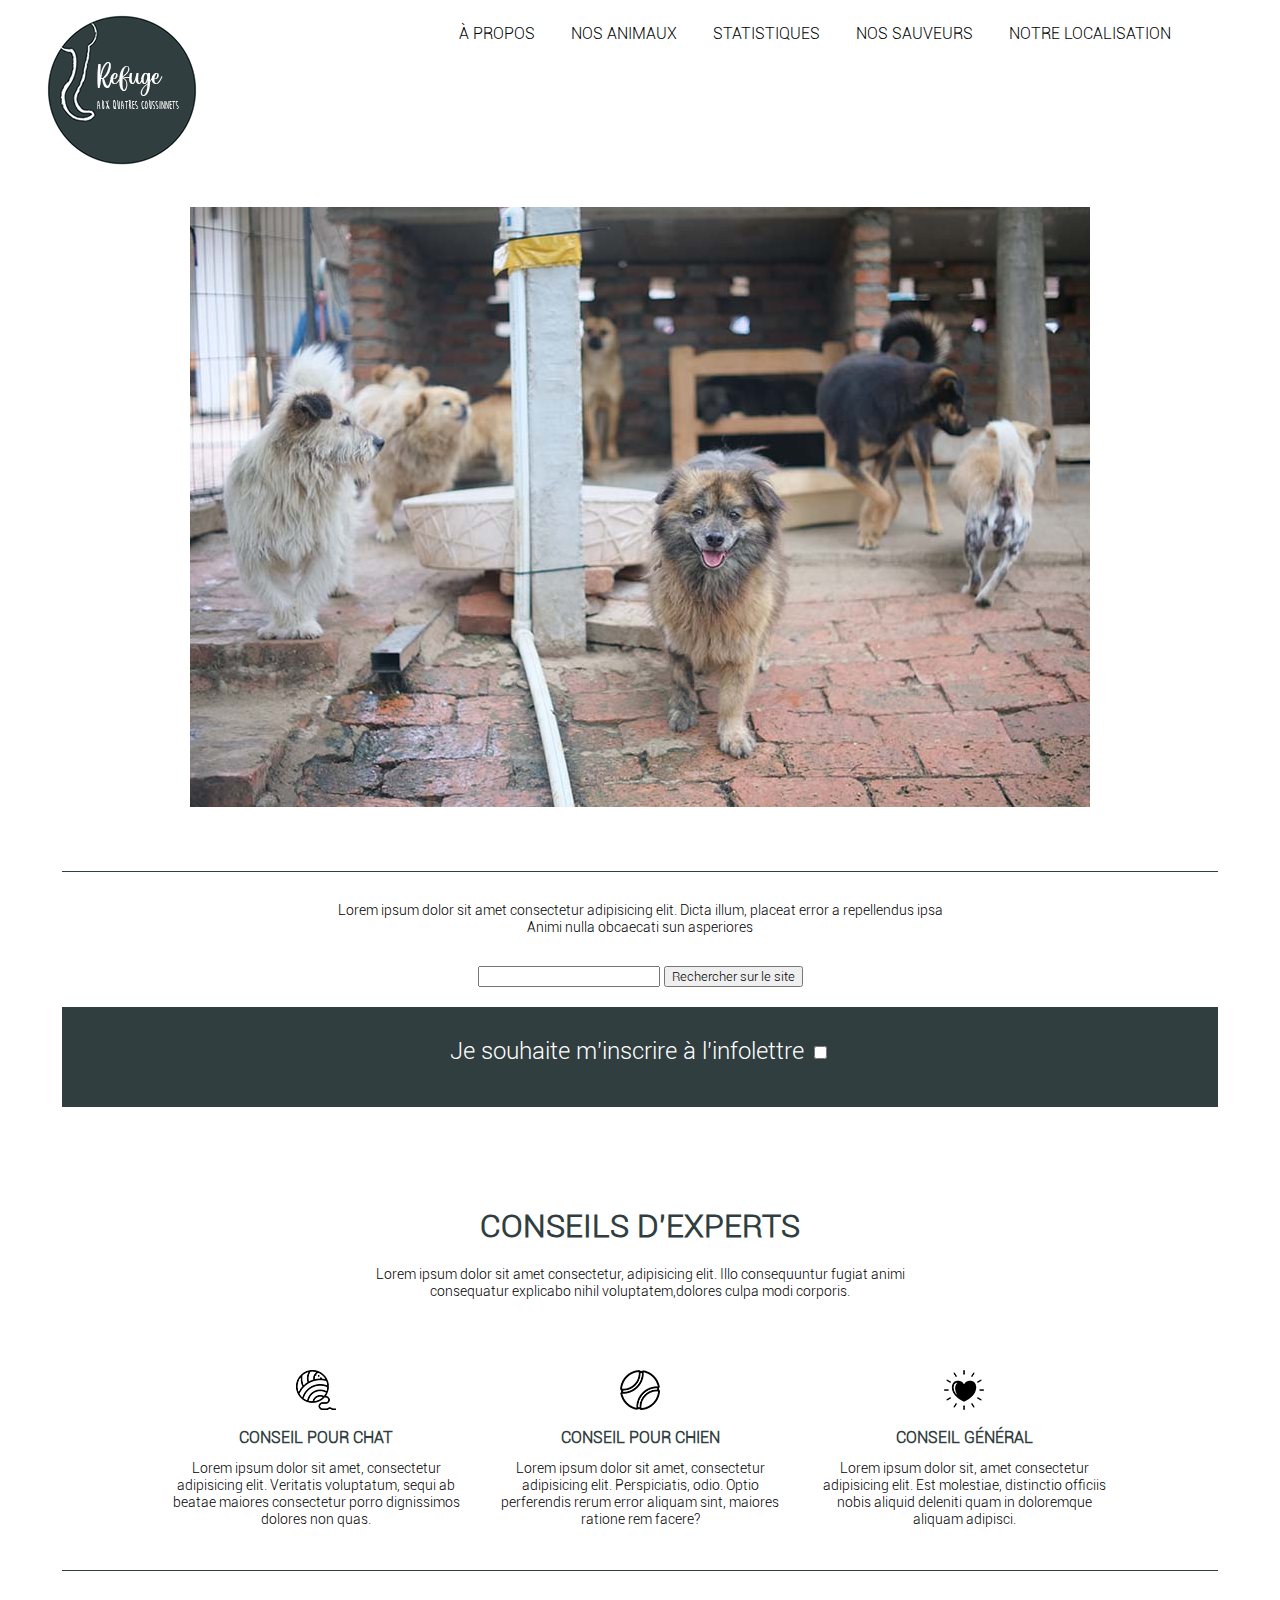
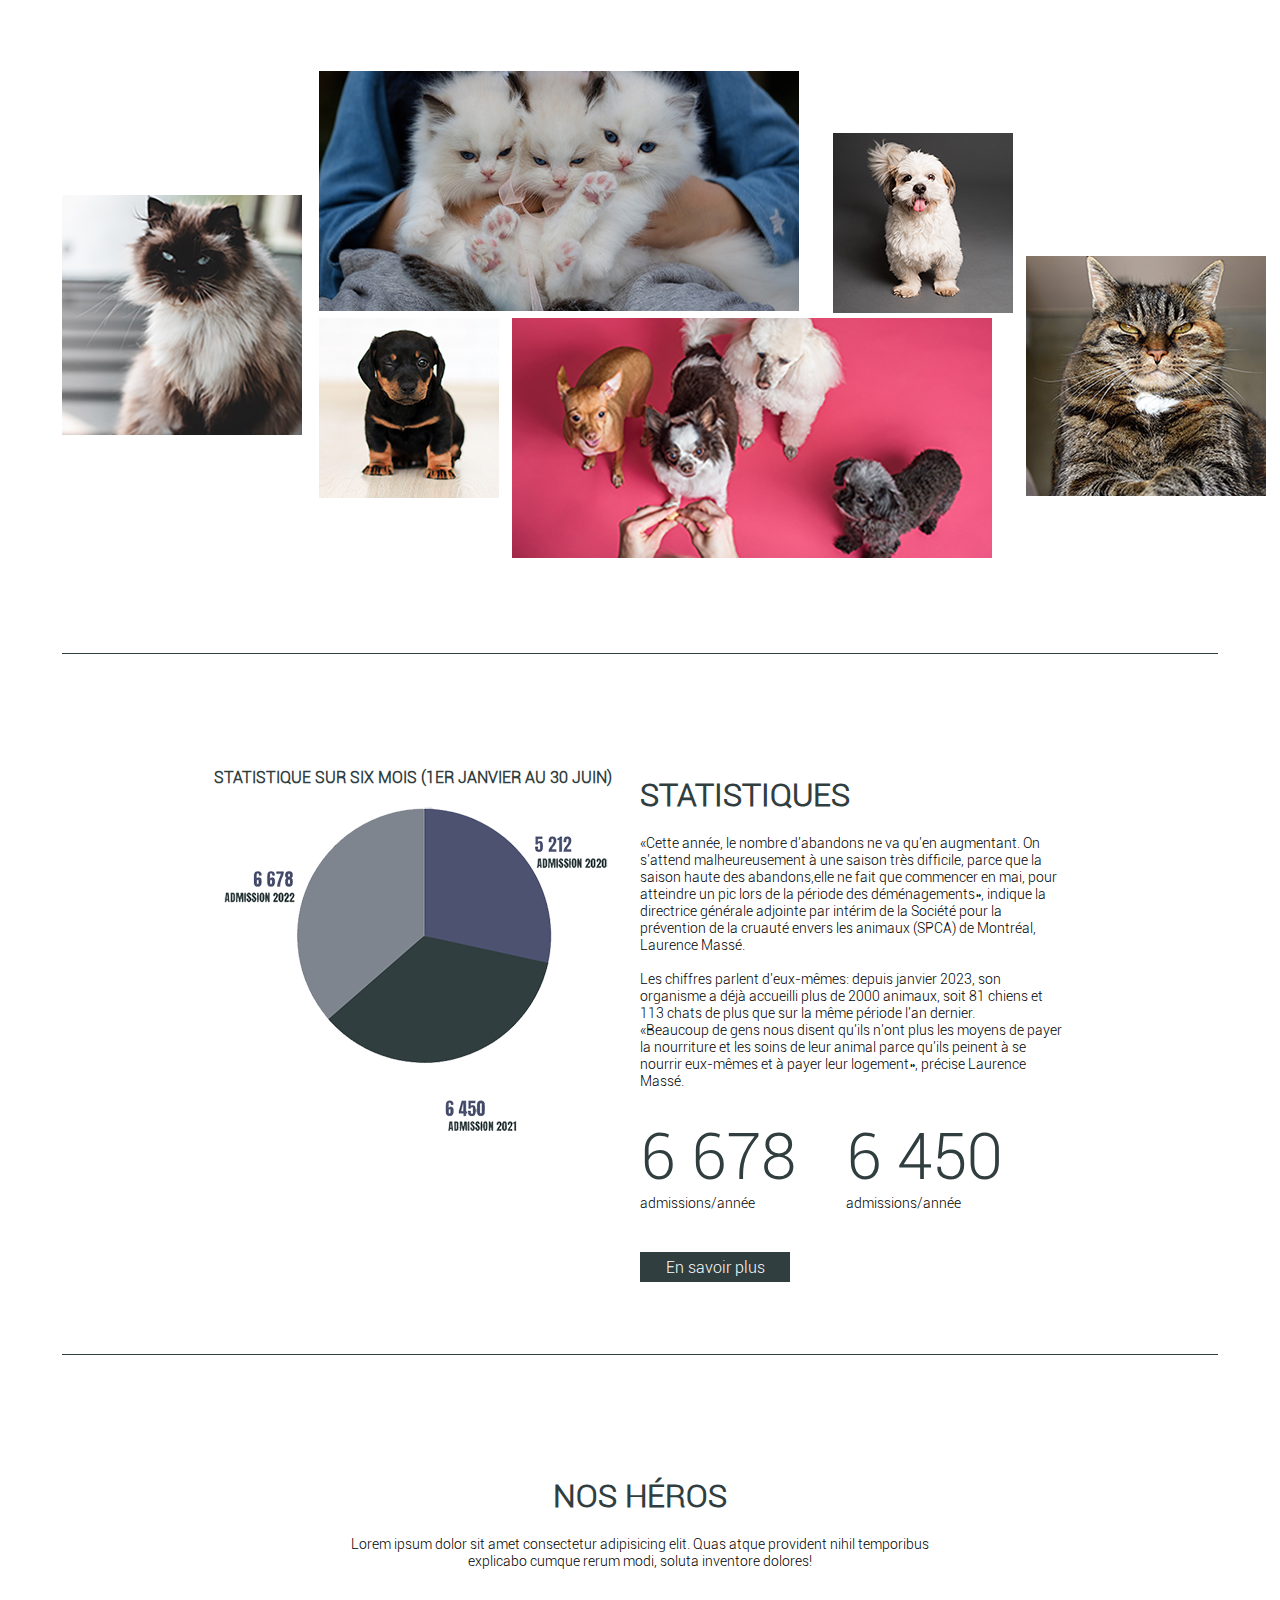
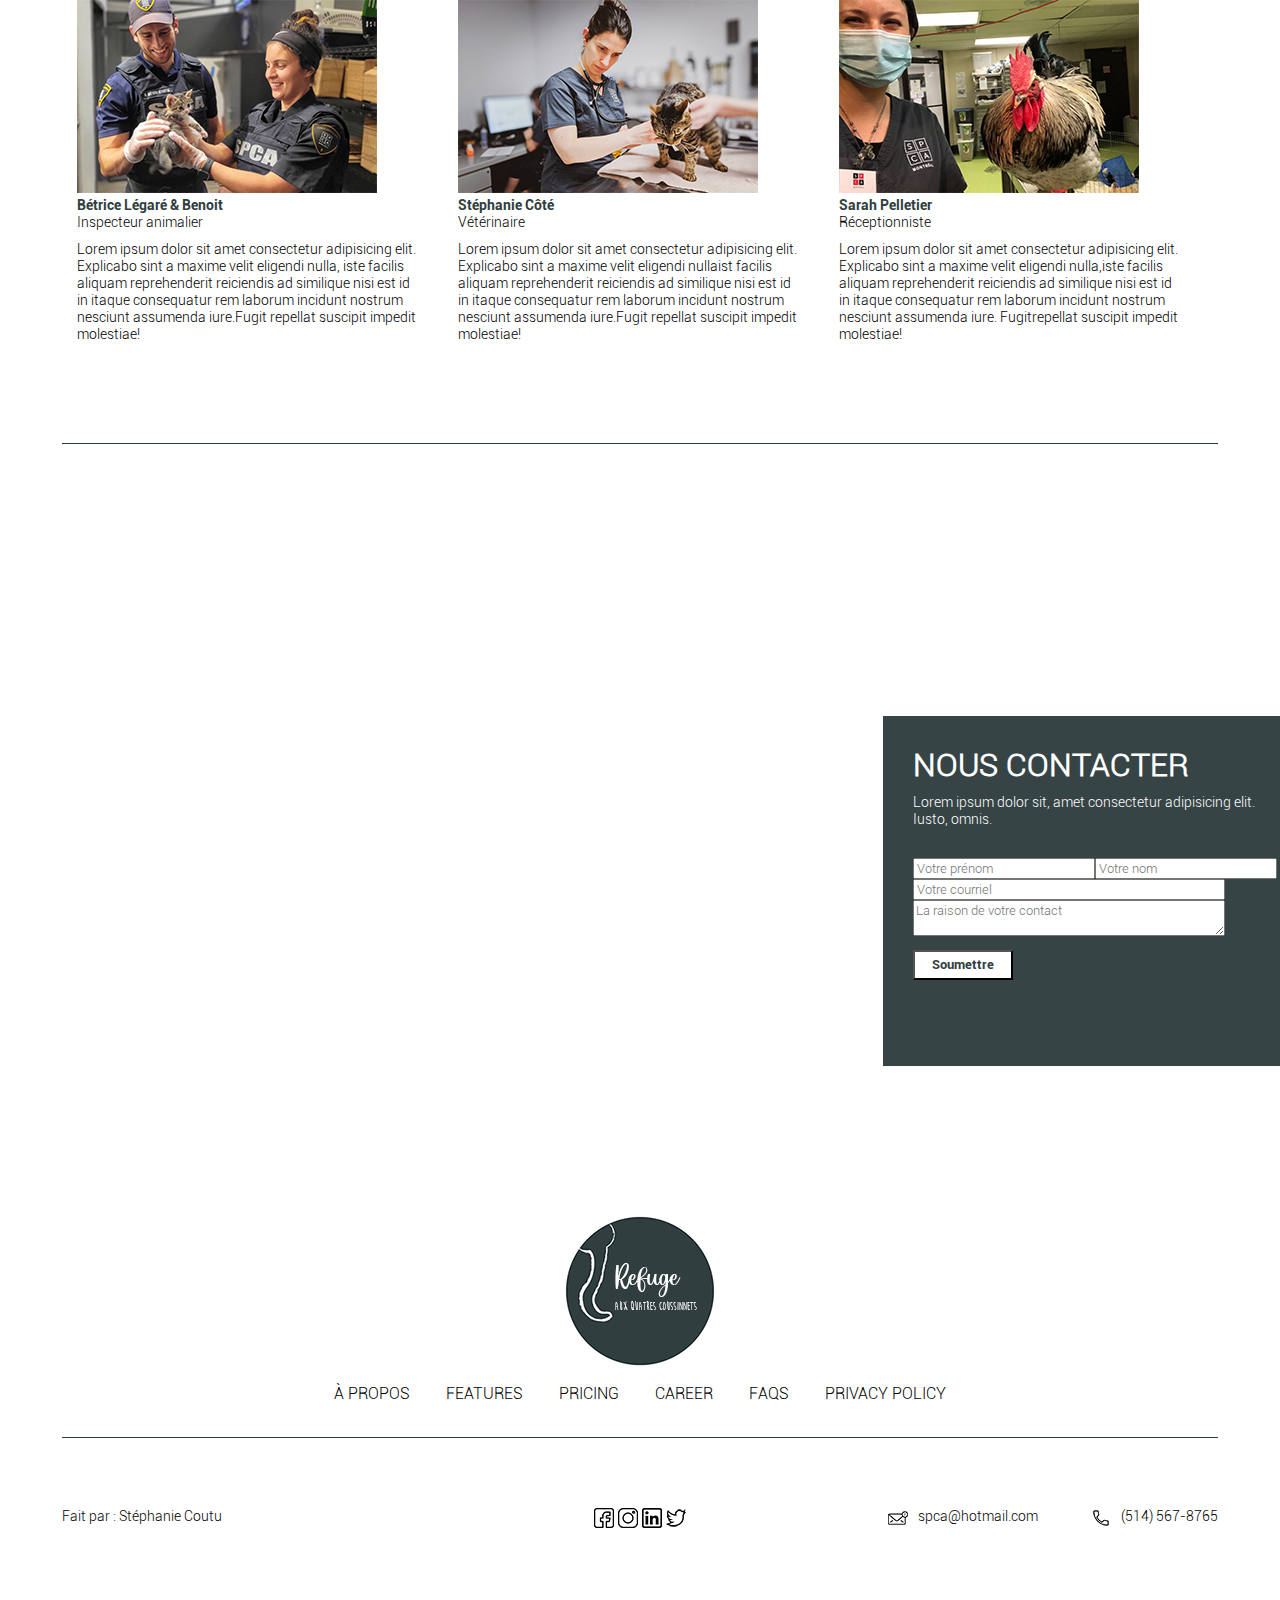
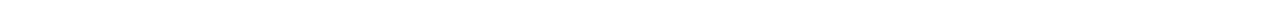
==== commit d2aaba45: "Staged changes" ====
--- a/index.html
+++ b/index.html
@@ -33,9 +33,7 @@
 
         <div class="text">
             <p>Lorem ipsum dolor sit amet consectetur adipisicing elit. Dicta illum, placeat error a repellendus ipsa
-                Animi
-                nulla obcaecati sunt
-                asperiores
+                Animi nulla obcaecati sun asperiores
             </p>
         </div>
 
@@ -55,29 +53,25 @@
     <section id="apropos">
         <h1>conseils d'experts</h1>
         <p class="sous-text">Lorem ipsum dolor sit amet consectetur, adipisicing elit. Illo consequuntur fugiat animi
-            consequatur
-            explicabo nihil voluptatem,dolores culpa modi corporis.</p>
+            consequatur explicabo nihil voluptatem,dolores culpa modi corporis.</p>
         <div class="conseils">
             <div class="sous-conseil">
                 <img src="images/àPropos/laine-px.png" alt="balle de laine icône">
                 <h2>Conseil pour chat</h2>
                 <p class="text-conseil">Lorem ipsum dolor sit amet, consectetur adipisicing elit. Veritatis voluptatum,
-                    sequi ab beatae maiores
-                    consectetur porro dignissimos dolores non quas.</p>
+                    sequi ab beatae maiores consectetur porro dignissimos dolores non quas.</p>
             </div>
             <div class="sous-conseil">
                 <img src="images/àPropos/tennis-px.png" alt="balle de tennis icône">
                 <h2>Conseil pour chien</h2>
                 <p class="text-conseil">Lorem ipsum dolor sit amet, consectetur adipisicing elit. Perspiciatis, odio.
-                    Optio perferendis rerum
-                    error aliquam sint, maiores ratione rem facere?</p>
+                    Optio perferendis rerum error aliquam sint, maiores ratione rem facere?</p>
             </div>
             <div class="sous-conseil">
                 <img src="images/àPropos/coeur-px.png" alt="coeur dessin icône">
                 <h2>Conseil général</h2>
                 <p class="text-conseil">Lorem ipsum dolor sit, amet consectetur adipisicing elit. Est molestiae,
-                    distinctio officiis nobis
-                    aliquid deleniti quam in doloremque aliquam adipisci.</p>
+                    distinctio officiis nobis aliquid deleniti quam in doloremque aliquam adipisci.</p>
             </div>
         </div>
     </section>
@@ -110,17 +104,16 @@
         <div class="statistique-container">
             <h1>statistiques</h1>
             <p>«Cette année, le nombre d'abandons ne va qu'en augmentant. On s'attend malheureusement à une saison très
-                difficile, parce que la saison haute des abandons,
-                elle ne fait que commencer en mai, pour atteindre un pic lors de la période des déménagements», indique
-                la
-                directrice générale adjointe par intérim de la Société
+                difficile, parce que la saison haute des abandons,elle ne fait que commencer en mai, pour atteindre un
+                pic lors
+                de la période des déménagements», indique la directrice générale adjointe par intérim de la Société
                 pour la prévention de la cruauté envers les animaux (SPCA) de Montréal, Laurence Massé. <br><br> Les
-                chiffres
-                parlent d'eux-mêmes: depuis janvier 2023, son organisme
-                a déjà accueilli plus de 2000 animaux, soit 81 chiens et 113 chats de plus que sur la même période l'an
-                dernier. <br> «Beaucoup de gens nous disent qu'ils n'ont
-                plus les moyens de payer la nourriture et les soins de leur animal parce qu'ils peinent à se nourrir
-                eux-mêmes et à payer leur logement», précise Laurence Massé.</p>
+                chiffres parlent d'eux-mêmes: depuis janvier 2023, son organisme a déjà accueilli plus de 2000 animaux,
+                soit 81 chiens et 113 chats
+                de plus que sur la même période l'an dernier. <br> «Beaucoup de gens nous disent qu'ils n'ont plus les
+                moyens de payer la nourriture
+                et les soins de leur animal parce qu'ils peinent à se nourrir eux-mêmes et à payer leur logement»,
+                précise Laurence Massé.</p>
 
             <div class="admissions-2022">
                 <p class="large">6 678</p>
@@ -160,11 +153,9 @@
                 <p class="margin">Inspecteur animalier</p>
                 <p>Lorem ipsum dolor sit amet consectetur adipisicing elit. Explicabo sint a maxime velit eligendi
                     nulla,
-                    iste
-                    facilis aliquam reprehenderit reiciendis ad
-                    similique nisi est id in itaque consequatur rem laborum incidunt nostrum nesciunt assumenda iure.
-                    Fugit
-                    repellat suscipit impedit molestiae!</p>
+                    iste facilis aliquam reprehenderit reiciendis ad similique nisi est id in itaque consequatur rem
+                    laborum incidunt nostrum
+                    nesciunt assumenda iure.Fugit repellat suscipit impedit molestiae!</p>
             </div>
 
             <div class="hero">
@@ -172,12 +163,9 @@
                 <p class="bold">Stéphanie Côté</p>
                 <p class="margin">Vétérinaire</p>
                 <p>Lorem ipsum dolor sit amet consectetur adipisicing elit. Explicabo sint a maxime velit eligendi
-                    nulla,
-                    iste
-                    facilis aliquam reprehenderit reiciendis ad
-                    similique nisi est id in itaque consequatur rem laborum incidunt nostrum nesciunt assumenda iure.
-                    Fugit
-                    repellat suscipit impedit molestiae!</p>
+                    nullaist facilis aliquam reprehenderit reiciendis ad similique nisi est id in itaque consequatur rem
+                    laborum incidunt nostrum
+                    nesciunt assumenda iure.Fugit repellat suscipit impedit molestiae!</p>
             </div>
 
             <div class="hero">
@@ -185,12 +173,9 @@
                 <p class="bold">Sarah Pelletier </p>
                 <p class="margin">Réceptionniste</p>
                 <p>Lorem ipsum dolor sit amet consectetur adipisicing elit. Explicabo sint a maxime velit eligendi
-                    nulla,
-                    iste
-                    facilis aliquam reprehenderit reiciendis ad
-                    similique nisi est id in itaque consequatur rem laborum incidunt nostrum nesciunt assumenda iure.
-                    Fugit
-                    repellat suscipit impedit molestiae!</p>
+                    nulla,iste facilis aliquam reprehenderit reiciendis ad similique nisi est id in itaque consequatur
+                    rem laborum incidunt nostrum
+                    nesciunt assumenda iure. Fugitrepellat suscipit impedit molestiae!</p>
             </div>
         </div>
     </section>
@@ -241,7 +226,7 @@
             </form>
         </div>
 
-            
+
     </section>
 </body>
 
--- a/scss/style.css
+++ b/scss/style.css
@@ -308,7 +308,6 @@
   width: 400px;
   height: 350px;
   background-color: rgba(49, 62, 64, 0.97);
-  margin-bottom: 100px;
   position: relative;
   top: 250px;
   left: 70%;
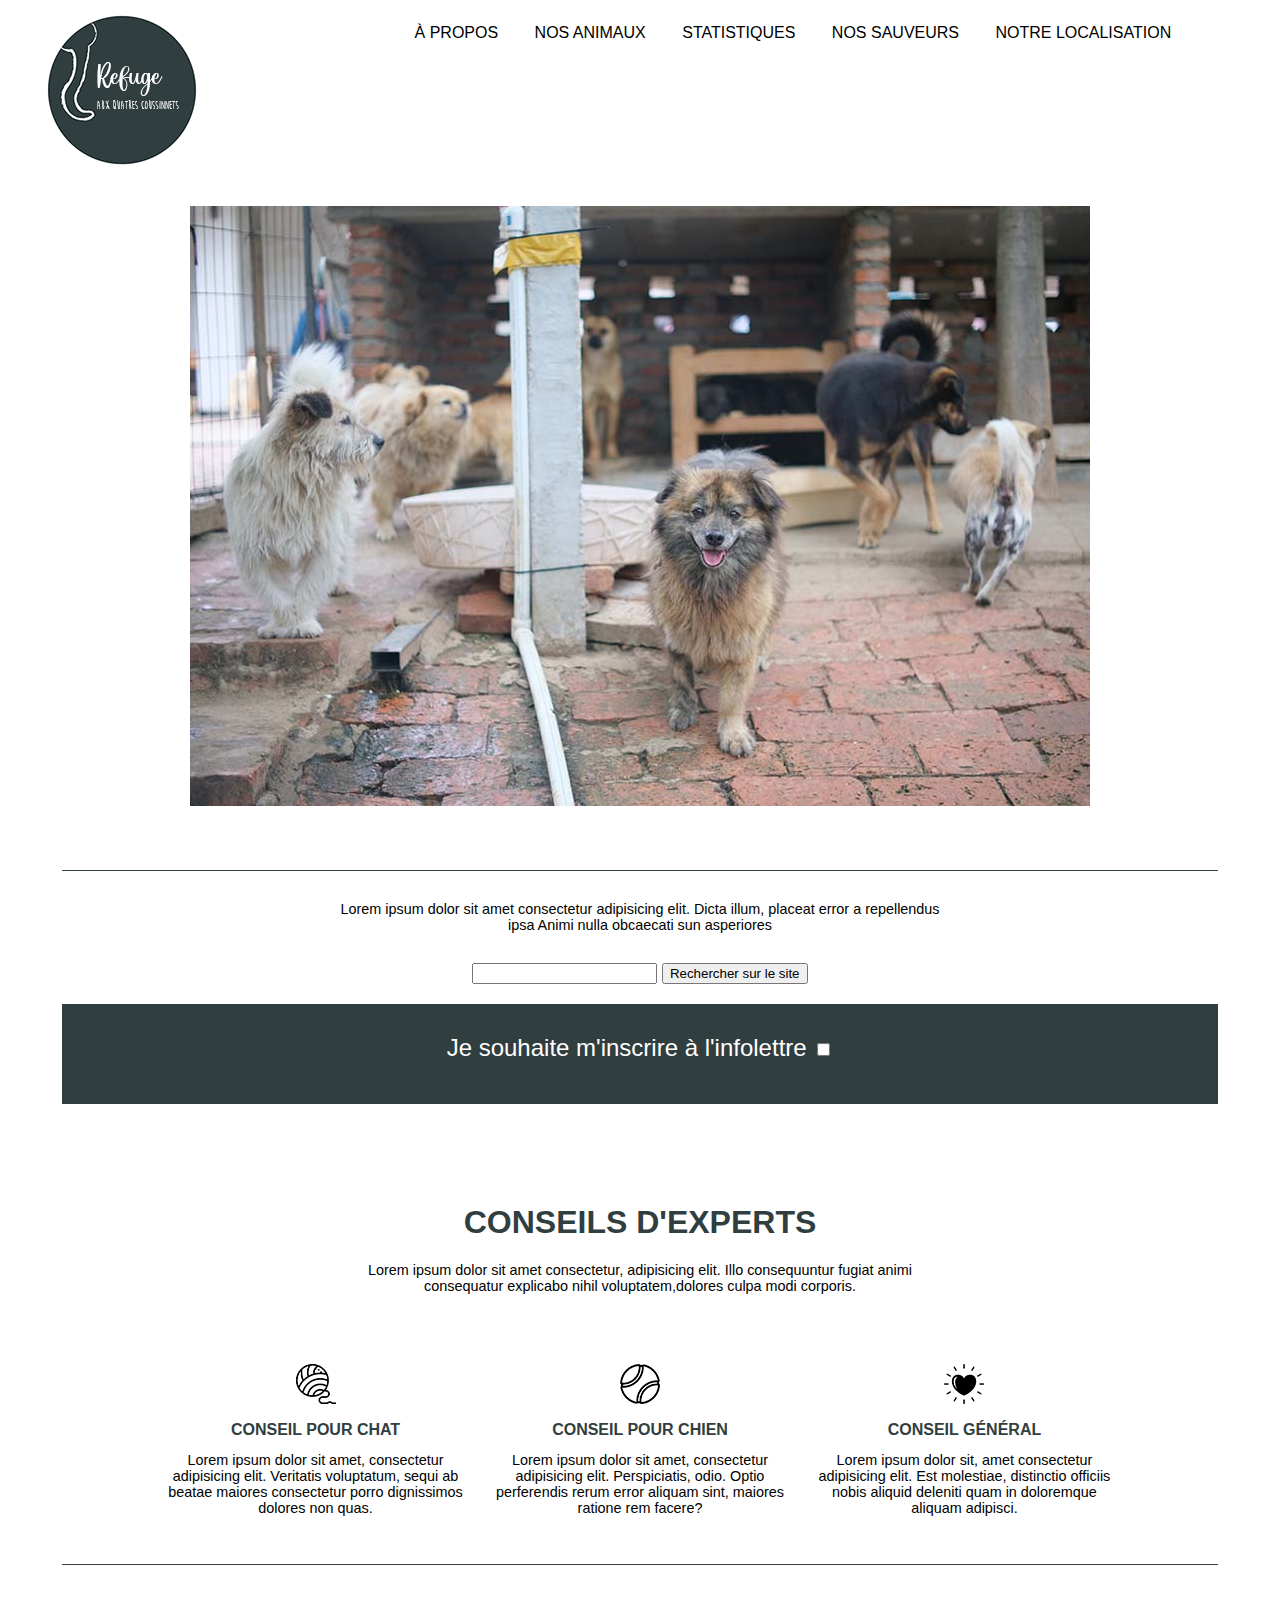
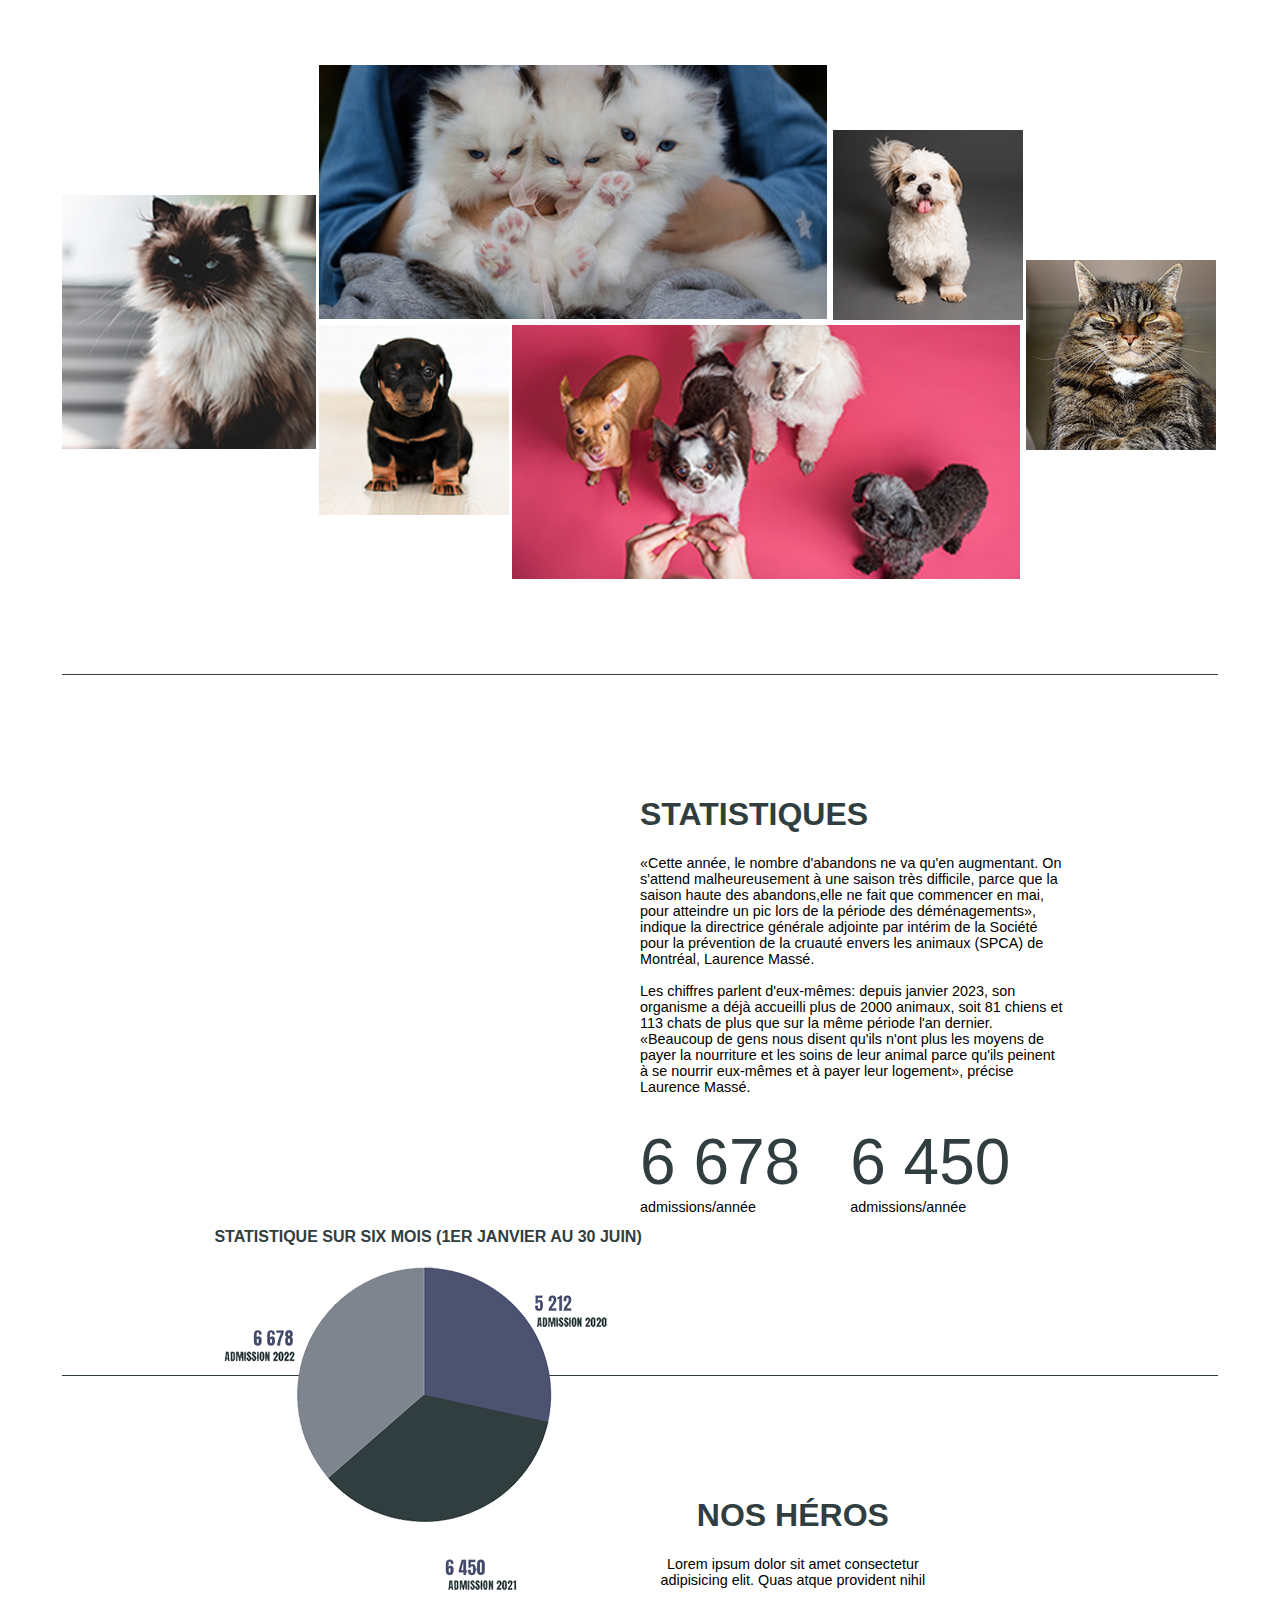
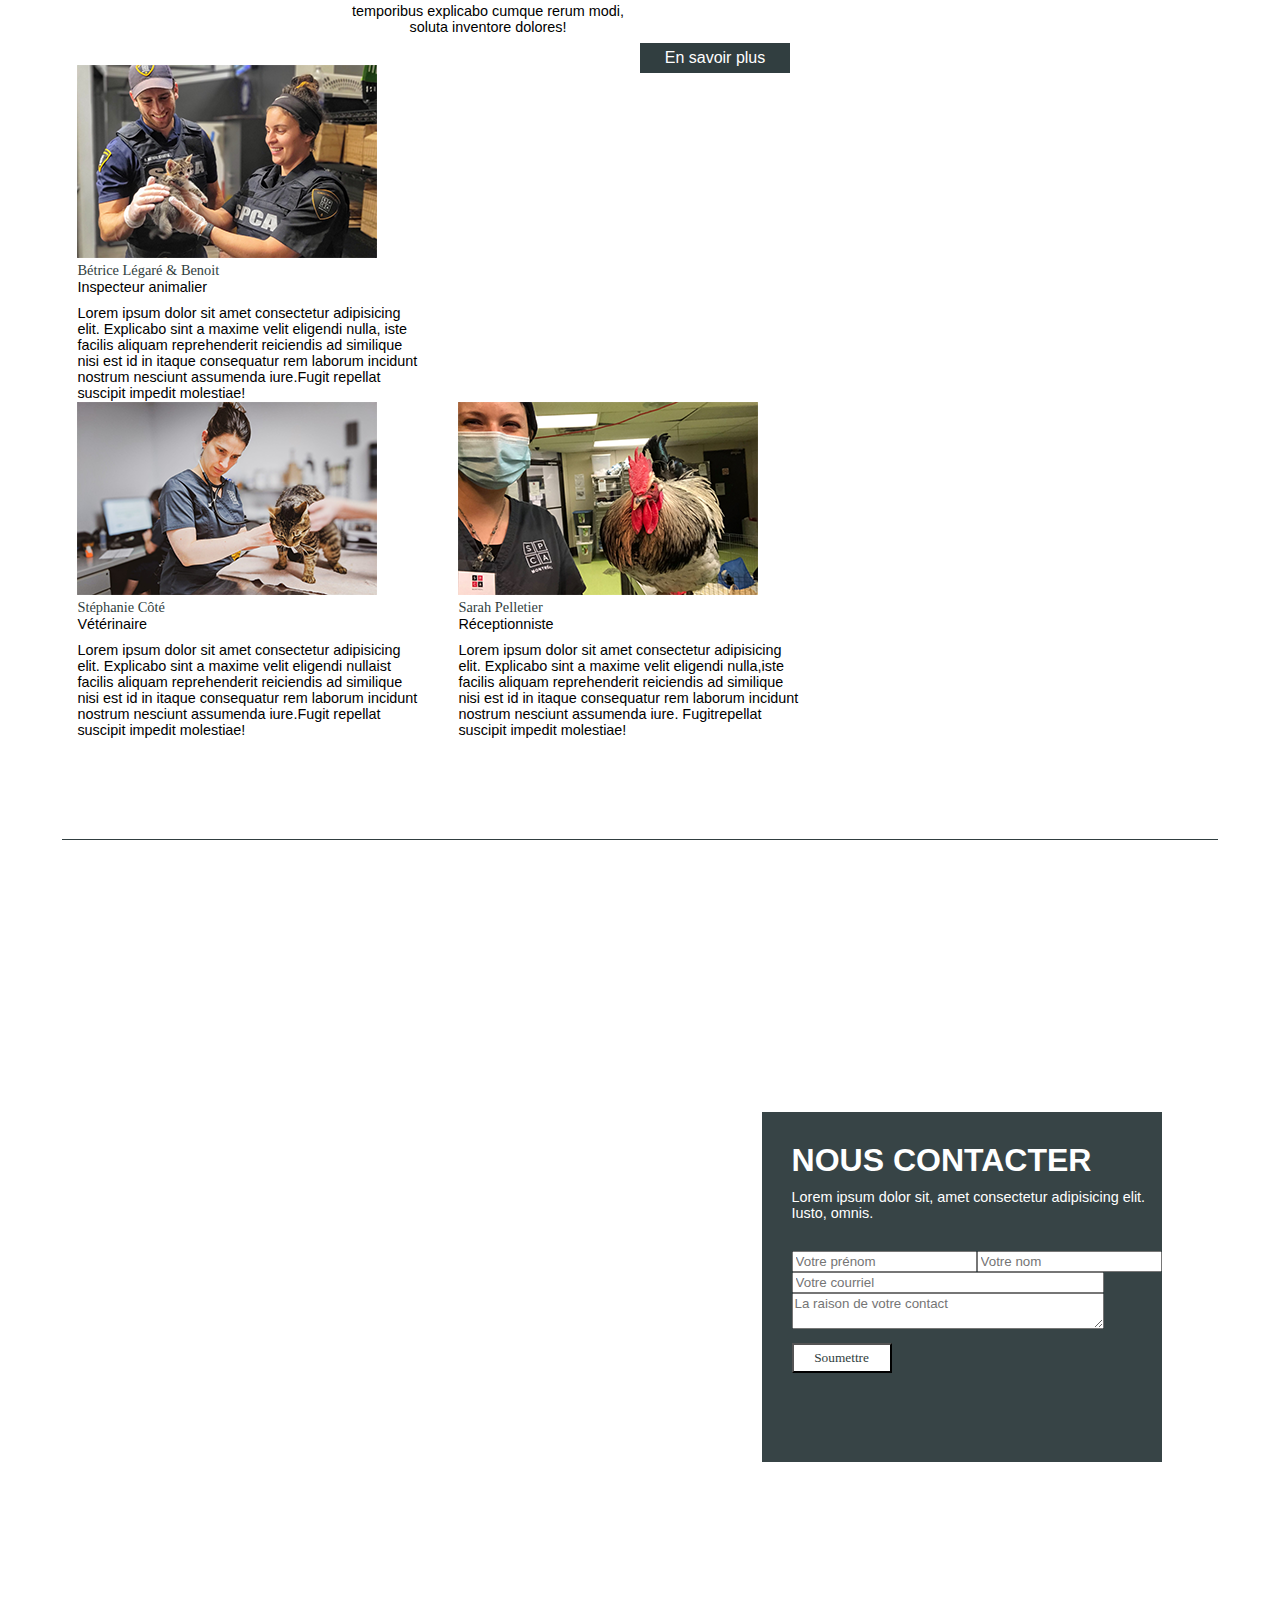
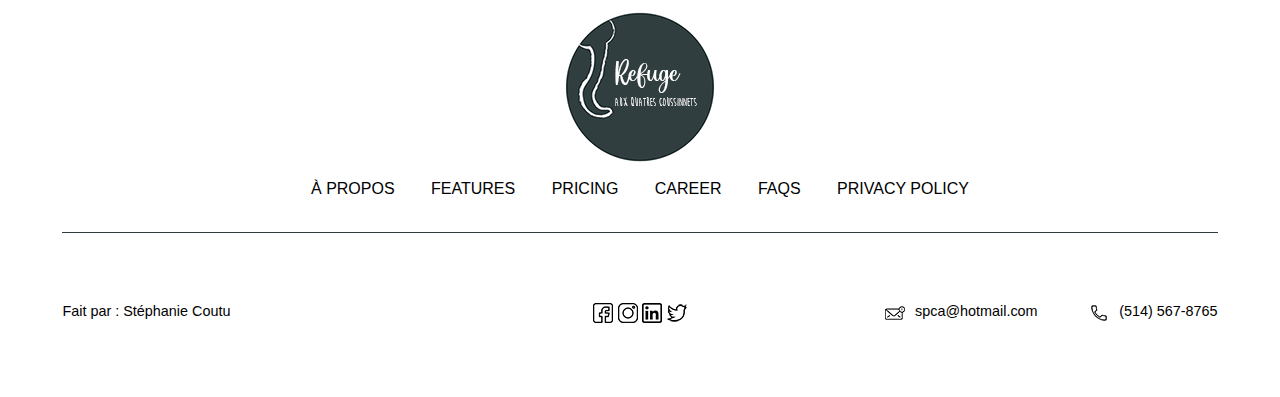
==== commit 8bb0984f: "fini!" ====
--- a/index.html
+++ b/index.html
@@ -12,10 +12,11 @@
 
 <body>
     <header>
+        <a class="screen-reader-text" href="#content">Aller au contenu principal</a>
         <img class="logo" src="images/logo/logo200x200.png" alt="logo refuge animal">
         <nav>
             <ul>
-                <li><a href="#apropos"> à propos </a></li>
+                <li><a href="#conseils"> à propos </a></li>
                 <li><a href="#animaux"> nos animaux </a></li>
                 <li><a href="#statistiques"> statistiques </a></li>
                 <li><a href="#sauveurs"> nos sauveurs </a></li>
@@ -24,249 +25,260 @@
         </nav>
     </header>
 
-    <section id="accueil">
-        <div class="image-accueil">
-            <img src="images/accueil/refugeAnimalierPX.jpg" alt="photos du refuge animalier">
-        </div>
+    <main id="content">
+        <section id="accueil">
+            <div class="accueil__image">
+                <img src="images/accueil/refugeAnimalierPX.jpg" alt="photos du refuge animalier">
+            </div>
+
+            <div class="ligne"></div>
+
+            <div class="accueil__text">
+                <p>Lorem ipsum dolor sit amet consectetur adipisicing elit. Dicta illum, placeat error a repellendus
+                    ipsa
+                    Animi nulla obcaecati sun asperiores
+                </p>
+            </div>
+
+            <form class="accueil__formulaire">
+                <label for="text"></label>
+                <input type="text" id="text" name="text">
+                <button>Rechercher sur le site</button>
+            </form>
+
+            <form class="accueil__formulaire--infolettre">
+                <label for="bouton">Je souhaite m'inscrire à l'infolettre</label>
+                <input type="checkbox" id="bouton" name="bouton">
+            </form>
+        </section>
+
+        <section id="conseils">
+            <h1>conseils d'experts</h1>
+            <p class="conseils__sous-text">Lorem ipsum dolor sit amet consectetur, adipisicing elit. Illo consequuntur
+                fugiat animi
+                consequatur explicabo nihil voluptatem,dolores culpa modi corporis.</p>
+            <div class="conseils__conseils">
+                <div class="conseils__sous-conseil">
+                    <img src="images/àPropos/laine-px.png" alt="balle de laine icône">
+                    <h2>Conseil pour chat</h2>
+                    <p class="conseils__text">Lorem ipsum dolor sit amet, consectetur adipisicing elit. Veritatis
+                        voluptatum,
+                        sequi ab beatae maiores consectetur porro dignissimos dolores non quas.</p>
+                </div>
+                <div class="conseils__sous-conseil">
+                    <img src="images/àPropos/tennis-px.png" alt="balle de tennis icône">
+                    <h2>Conseil pour chien</h2>
+                    <p class="conseils__text">Lorem ipsum dolor sit amet, consectetur adipisicing elit. Perspiciatis,
+                        odio.
+                        Optio perferendis rerum error aliquam sint, maiores ratione rem facere?</p>
+                </div>
+                <div class="conseils__sous-conseil">
+                    <img src="images/àPropos/coeur-px.png" alt="coeur dessin icône">
+                    <h2>Conseil général</h2>
+                    <p class="conseils__text">Lorem ipsum dolor sit, amet consectetur adipisicing elit. Est molestiae,
+                        distinctio officiis nobis aliquid deleniti quam in doloremque aliquam adipisci.</p>
+                </div>
+            </div>
+        </section>
+
+        <section id="animaux">
+            <div class="animaux__gridContainer">
+                <div class="animaux__gridContainer--chatHorizontal">
+                    <img src="images/nosAnimaux/chat-horizontal.jpg" alt="photo de chat">
+                </div>
+                <div class="animaux__gridContainer--chatVertical">
+                    <img src="images/nosAnimaux/chat-vertical.jpg" alt="photo de chat">
+                </div>
+                <div class="animaux__gridContainer--chatVertical01">
+                    <img src="images/nosAnimaux/chat-vertical01.jpg" alt="photo de chat">
+                </div>
+                <div class="animaux__gridContainer--chienVertical">
+                    <img src="images/nosAnimaux/chien-vertical.jpg" alt="photo de chien">
+                </div>
+                <div class="animaux__gridContainer--chienVertical01">
+                    <img src="images/nosAnimaux/chien-vertical01.jpg" alt="photo de chien">
+                </div>
+                <div class="animaux__gridContainer--chienHorizontal">
+                    <img src="images/nosAnimaux/chiens-horizontale.jpg" alt="photo de chien">
+                </div>
+            </div>
+        </section>
+
+        <section id="statistiques">
+            <div class="statistique__container">
+                <h1>statistiques</h1>
+                <p>«Cette année, le nombre d'abandons ne va qu'en augmentant. On s'attend malheureusement à une saison
+                    très
+                    difficile, parce que la saison haute des abandons,elle ne fait que commencer en mai, pour atteindre
+                    un
+                    pic lors
+                    de la période des déménagements», indique la directrice générale adjointe par intérim de la Société
+                    pour la prévention de la cruauté envers les animaux (SPCA) de Montréal, Laurence Massé. <br><br> Les
+                    chiffres parlent d'eux-mêmes: depuis janvier 2023, son organisme a déjà accueilli plus de 2000
+                    animaux,
+                    soit 81 chiens et 113 chats
+                    de plus que sur la même période l'an dernier. <br> «Beaucoup de gens nous disent qu'ils n'ont plus
+                    les
+                    moyens de payer la nourriture
+                    et les soins de leur animal parce qu'ils peinent à se nourrir eux-mêmes et à payer leur logement»,
+                    précise Laurence Massé.</p>
+
+                <div class="statistiques__admissions-2022">
+                    <p class="statistiques__admission--large">6 678</p>
+                    <p class="sous-text-admission">admissions/année</p>
+                </div>
+
+                <div class="statistiques__admissions-2021">
+                    <p class="statistiques__admission--large">6 450</p>
+                    <p class="sous-text-admission">admissions/année</p>
+                </div>
+            </div>
+
+            <div class="statistique__image">
+                <h2>Statistique sur six mois (1er janvier au 30 juin)</h2>
+                <img src="images/statistiques/admission-2020.png"
+                    alt="diagramme statistique adhésion par années d'animaux">
+            </div>
+
+
+            <div class="statistique__bouton--container">
+                <button class="statistique__bouton">En savoir plus</button>
+            </div>
+        </section>
 
         <div class="ligne"></div>
 
-        <div class="text">
-            <p>Lorem ipsum dolor sit amet consectetur adipisicing elit. Dicta illum, placeat error a repellendus ipsa
-                Animi nulla obcaecati sun asperiores
-            </p>
-        </div>
-
-        <form class="rechercher">
-            <label for="text"></label>
-            <input type="text" id="text" name="text">
-            <button>Rechercher sur le site</button>
-        </form>
-
-        <form class="infolettre">
-            <label for="bouton">Je souhaite m'inscrire à l'infolettre</label>
-            <input type="checkbox" id="bouton" name="bouton">
-        </form>
-
-    </section>
-
-    <section id="apropos">
-        <h1>conseils d'experts</h1>
-        <p class="sous-text">Lorem ipsum dolor sit amet consectetur, adipisicing elit. Illo consequuntur fugiat animi
-            consequatur explicabo nihil voluptatem,dolores culpa modi corporis.</p>
-        <div class="conseils">
-            <div class="sous-conseil">
-                <img src="images/àPropos/laine-px.png" alt="balle de laine icône">
-                <h2>Conseil pour chat</h2>
-                <p class="text-conseil">Lorem ipsum dolor sit amet, consectetur adipisicing elit. Veritatis voluptatum,
-                    sequi ab beatae maiores consectetur porro dignissimos dolores non quas.</p>
-            </div>
-            <div class="sous-conseil">
-                <img src="images/àPropos/tennis-px.png" alt="balle de tennis icône">
-                <h2>Conseil pour chien</h2>
-                <p class="text-conseil">Lorem ipsum dolor sit amet, consectetur adipisicing elit. Perspiciatis, odio.
-                    Optio perferendis rerum error aliquam sint, maiores ratione rem facere?</p>
-            </div>
-            <div class="sous-conseil">
-                <img src="images/àPropos/coeur-px.png" alt="coeur dessin icône">
-                <h2>Conseil général</h2>
-                <p class="text-conseil">Lorem ipsum dolor sit, amet consectetur adipisicing elit. Est molestiae,
-                    distinctio officiis nobis aliquid deleniti quam in doloremque aliquam adipisci.</p>
-            </div>
-        </div>
-    </section>
-
-    <section id="animaux">
-
-        <div class="grid-container">
-            <div class="chatons-blanc">
-                <img src="images/nosAnimaux/chat-horizontal.jpg" alt="photo de chat">
-            </div>
-            <div class="chat-siamois">
-                <img src="images/nosAnimaux/chat-vertical.jpg" alt="photo de chat">
-            </div>
-            <div class="chat-majestueux">
-                <img src="images/nosAnimaux/chat-vertical01.jpg" alt="photo de chat">
-            </div>
-            <div class="chien-fond-blanc">
-                <img src="images/nosAnimaux/chien-vertical.jpg" alt="photo de chien">
-            </div>
-            <div class="chien-fond-gris">
-                <img src="images/nosAnimaux/chien-vertical01.jpg" alt="photo de chien">
-            </div>
-            <div class="chien-fond-rose">
-                <img src="images/nosAnimaux/chiens-horizontale.jpg" alt="photo de chien">
-            </div>
-        </div>
-    </section>
-
-    <section id="statistiques">
-        <div class="statistique-container">
-            <h1>statistiques</h1>
-            <p>«Cette année, le nombre d'abandons ne va qu'en augmentant. On s'attend malheureusement à une saison très
-                difficile, parce que la saison haute des abandons,elle ne fait que commencer en mai, pour atteindre un
-                pic lors
-                de la période des déménagements», indique la directrice générale adjointe par intérim de la Société
-                pour la prévention de la cruauté envers les animaux (SPCA) de Montréal, Laurence Massé. <br><br> Les
-                chiffres parlent d'eux-mêmes: depuis janvier 2023, son organisme a déjà accueilli plus de 2000 animaux,
-                soit 81 chiens et 113 chats
-                de plus que sur la même période l'an dernier. <br> «Beaucoup de gens nous disent qu'ils n'ont plus les
-                moyens de payer la nourriture
-                et les soins de leur animal parce qu'ils peinent à se nourrir eux-mêmes et à payer leur logement»,
-                précise Laurence Massé.</p>
-
-            <div class="admissions-2022">
-                <p class="large">6 678</p>
-                <p class="sous-text-admission">admissions/année</p>
-            </div>
-
-            <div class="admissions-2021">
-                <p class="large">6 450</p>
-                <p class="sous-text-admission">admissions/année</p>
-            </div>
-        </div>
-
-        <div class="statistique-image">
-            <h2>Statistique sur six mois (1er janvier au 30 juin)</h2>
-            <img src="images/statistiques/admission-2020.png" alt="diagramme statistique adhésion par années d'animaux">
-        </div>
-
-
-        <div class="statistique-bouton-bloc">
-            <button class="statistique-bouton">En savoir plus</button>
-        </div>
-    </section>
-
-    <div class="ligne"></div>
-
-    <section id="sauveurs">
-        <div class="intro-sauveurs">
-            <h1>nos héros</h1>
-            <p>Lorem ipsum dolor sit amet consectetur adipisicing elit. Quas atque provident nihil temporibus explicabo
-                cumque rerum modi, soluta inventore dolores!</p>
-        </div>
-
-        <div class="heros">
-            <div class="hero">
-                <img src="images/nosSauveurs/spca-brigade.png" alt="photo d'un intervenant SPCA">
-                <p class="bold">Bétrice Légaré & Benoit </p>
-                <p class="margin">Inspecteur animalier</p>
-                <p>Lorem ipsum dolor sit amet consectetur adipisicing elit. Explicabo sint a maxime velit eligendi
-                    nulla,
-                    iste facilis aliquam reprehenderit reiciendis ad similique nisi est id in itaque consequatur rem
-                    laborum incidunt nostrum
-                    nesciunt assumenda iure.Fugit repellat suscipit impedit molestiae!</p>
-            </div>
-
-            <div class="hero">
-                <img src="images/nosSauveurs/veterinaire-chat.png" alt="photo d'une vétérinaire avec un chat">
-                <p class="bold">Stéphanie Côté</p>
-                <p class="margin">Vétérinaire</p>
-                <p>Lorem ipsum dolor sit amet consectetur adipisicing elit. Explicabo sint a maxime velit eligendi
-                    nullaist facilis aliquam reprehenderit reiciendis ad similique nisi est id in itaque consequatur rem
-                    laborum incidunt nostrum
-                    nesciunt assumenda iure.Fugit repellat suscipit impedit molestiae!</p>
-            </div>
-
-            <div class="hero">
-                <img src="images/nosSauveurs/veterinaire-coq.png" alt="photo d'un vétérinaire avec un coq">
-                <p class="bold">Sarah Pelletier </p>
-                <p class="margin">Réceptionniste</p>
-                <p>Lorem ipsum dolor sit amet consectetur adipisicing elit. Explicabo sint a maxime velit eligendi
-                    nulla,iste facilis aliquam reprehenderit reiciendis ad similique nisi est id in itaque consequatur
-                    rem laborum incidunt nostrum
-                    nesciunt assumenda iure. Fugitrepellat suscipit impedit molestiae!</p>
-            </div>
-        </div>
-    </section>
-
-    <div class="ligne"></div>
-
-    <section id="localisation">
-
-        <div class="map">
-            <iframe src="https://www.google.com/maps/embed?pb=!1m26!1m12!1m3!1d355754.6327400681!2d-74.4407464680117!3d45.84463301947131!2m3!1f0!2f0!3f0!3m2!1i1024!2i768!4
-        f13.1!4m11!3e6!4m3!3m2!1d45.6323653!2d-74.3543337!4m5!1s0x4ccf6aeb87ee51ed%3A0x4cf050c4acc5bb0d!2sspca%20laurentides!3m2!1d46.0695754!2d-74.2757918!5e0!3m2!1sfr!
-        2sca!4v1684792785252!5m2!1sfr!2sca" width="100%" height="600" style="border:0;" allowfullscreen=""
-                loading="lazy" referrerpolicy="no-referrer-when-downgrade"></iframe>
-        </div>
-
-        <div class="formulaire">
-            <form id="form" action="confirmation.html" onsubmit="return validateForm()">
-                <h1>Nous contacter</h1>
-                <p>Lorem ipsum dolor sit, amet consectetur adipisicing elit. Iusto, omnis.</p>
-                <div class="prenom-nom">
-                    <div class="input-control">
-                        <label for="textprenom"></label>
-                        <input type="text" name="textprenom" id="textprenom" placeholder="Votre prénom">
-                        <span id="textprenom-error" class=""></span>
-                    </div>
-                    <div class="input-control">
-                        <label for="textnom"></label>
-                        <input type="text" name="textnom" id="textnom" placeholder="Votre nom">
-                        <span id="textnom-error" class=""></span>
-                    </div>
-                </div>
-                <div class="input-control">
-                    <label for="email"></label>
-                    <input type="mail" name="email" id="email" placeholder="Votre courriel">
-                    <span id="email-error" class="error-message"></span>
-                </div>
-                <div class="input-control">
-                    <label for="message"></label>
-                    <textarea name="message" id="message" placeholder="La raison de votre contact"></textarea>
-                    <span id="message-error" class="error-message"></span>
-                </div>
-
-                <input type="submit" value="Soumettre">
-
-                <div>
-                    <label id="status" class="statusForeColorRed"></label>
-                </div>
-            </form>
-        </div>
-
-
-    </section>
+        <section id="heros">
+            <div class="heros__introduction">
+                <h1>nos héros</h1>
+                <p>Lorem ipsum dolor sit amet consectetur adipisicing elit. Quas atque provident nihil temporibus
+                    explicabo
+                    cumque rerum modi, soluta inventore dolores!</p>
+            </div>
+
+            <div class="heros__container-heros">
+                <div class="heros__container-hero">
+                    <img src="images/nosSauveurs/spca-brigade.png" alt="photo d'un intervenant SPCA">
+                    <p class="heros__container-hero--bold">Bétrice Légaré & Benoit </p>
+                    <p class="heros__container-hero--margin">Inspecteur animalier</p>
+                    <p>Lorem ipsum dolor sit amet consectetur adipisicing elit. Explicabo sint a maxime velit eligendi
+                        nulla,
+                        iste facilis aliquam reprehenderit reiciendis ad similique nisi est id in itaque consequatur rem
+                        laborum incidunt nostrum
+                        nesciunt assumenda iure.Fugit repellat suscipit impedit molestiae!</p>
+                </div>
+
+                <div class="heros__container-hero">
+                    <img src="images/nosSauveurs/veterinaire-chat.png" alt="photo d'une vétérinaire avec un chat">
+                    <p class="heros__container-hero--bold">Stéphanie Côté</p>
+                    <p class="heros__container-hero--margin">Vétérinaire</p>
+                    <p>Lorem ipsum dolor sit amet consectetur adipisicing elit. Explicabo sint a maxime velit eligendi
+                        nullaist facilis aliquam reprehenderit reiciendis ad similique nisi est id in itaque consequatur
+                        rem
+                        laborum incidunt nostrum
+                        nesciunt assumenda iure.Fugit repellat suscipit impedit molestiae!</p>
+                </div>
+
+                <div class="heros__container-hero">
+                    <img src="images/nosSauveurs/veterinaire-coq.png" alt="photo d'un vétérinaire avec un coq">
+                    <p class="heros__container-hero--bold">Sarah Pelletier </p>
+                    <p class="heros__container-hero--margin">Réceptionniste</p>
+                    <p>Lorem ipsum dolor sit amet consectetur adipisicing elit. Explicabo sint a maxime velit eligendi
+                        nulla,iste facilis aliquam reprehenderit reiciendis ad similique nisi est id in itaque
+                        consequatur
+                        rem laborum incidunt nostrum
+                        nesciunt assumenda iure. Fugitrepellat suscipit impedit molestiae!</p>
+                </div>
+            </div>
+        </section>
+
+        <div class="ligne"></div>
+
+        <section id="localisation">
+
+            <div class="localisation__map">
+                <iframe
+                    src="https://www.google.com/maps/embed?pb=!1m26!1m12!1m3!1d355754.6327400681!2d-74.4407464680117!3d45.84463301947131!2m3!1f0!2f0!3f0!3m2!1i1024!2i768!4f13.1!4m11!3e6!4m3!3m2!1d45.6323653!2d-74.3543337!4m5!1s0x4ccf6aeb87ee51ed%3A0x4cf050c4acc5bb0d!2sspca%20laurentides!3m2!1d46.0695754!2d-74.2757918!5e0!3m2!1sfr!2sca!4v1684792785252!5m2!1sfr!2sca"
+                    style='width:100%; border:0;' height="600" allowfullscreen="" loading="lazy"
+                    referrerpolicy="no-referrer-when-downgrade"></iframe>
+            </div>
+
+            <div class="localisation__formulaire">
+                <form id="form" action="confirmation.html" onsubmit="return validateForm()">
+                    <h1>Nous contacter</h1>
+                    <p>Lorem ipsum dolor sit, amet consectetur adipisicing elit. Iusto, omnis.</p>
+                    <div class="localisation__formulaire--prenomNomContainer">
+                        <div class="localisaton__input-control">
+                            <label for="textprenom"></label>
+                            <input type="text" name="textprenom" id="textprenom" placeholder="Votre prénom">
+                            <span id="textprenom-error" class=""></span>
+                        </div>
+                        <div class="localisaton__input-control">
+                            <label for="textnom"></label>
+                            <input type="text" name="textnom" id="textnom" placeholder="Votre nom">
+                            <span id="textnom-error" class=""></span>
+                        </div>
+                    </div>
+                    <div class="localisaton__input-control">
+                        <label for="email"></label>
+                        <input type="email" name="email" id="email" placeholder="Votre courriel">
+                        <span id="email-error" class="error-message"></span>
+                    </div>
+                    <div class="localisaton__input-control">
+                        <label for="message"></label>
+                        <textarea name="message" id="message" placeholder="La raison de votre contact"></textarea>
+                        <span id="message-error" class="error-message"></span>
+                    </div>
+
+                    <input type="submit" value="Soumettre">
+
+                    <div>
+                        <label id="status" class="statusForeColorRed"></label>
+                    </div>
+                </form>
+            </div>
+        </section>
+    </main>
+
+    <footer>
+        <div class="footer__logo">
+            <img src="images/logo/logo200x200.png" alt="logo">
+        </div>
+        <nav class="footer__nav">
+            <ul>
+                <li><a> à propos </a></li>
+                <li><a> features </a></li>
+                <li><a> pricing </a></li>
+                <li><a> career </a></li>
+                <li><a> FAQs </a></li>
+                <li><a> privacy policy </a></li>
+            </ul>
+        </nav>
+        <div class="footer__text--left-absolute">
+            <p>Fait par : Stéphanie Coutu</p>
+        </div>
+        <div class="footer__containerTelCourriel">
+            <div class="footer__text--right">
+                <div class="footer__text--inline">
+                    <img class="footer__text--left" src="images/footer/telephone.png" alt="icône téléphone">
+                    <p>(514) 567-8765</p>
+                </div>
+            </div>
+            <div class="footer__text--right">
+                <div class="footer__text--inline">
+                    <img class="footer__text--left" src="images/footer/nouveau-courriel.png" alt="icône courriel">
+                    <p>spca@hotmail.com</p>
+                </div>
+            </div>
+        </div>
+        <div class="footer__icone">
+            <img src="images/footer/facebook.png" alt="icône facebook">
+            <img src="images/footer/instagram.png" alt="icône instagram">
+            <img src="images/footer/linkedin.png" alt="icône linkedin">
+            <img src="images/footer/twitter.png" alt="icône twitter">
+        </div>
+    </footer>
+
 </body>
 
-<footer>
-    <div class="logo-footer">
-        <img src="images/logo/logo200x200.png" alt="logo">
-    </div>
-    <nav class="nav-footer">
-        <ul>
-            <li><a> à propos </a></li>
-            <li><a> features </a></li>
-            <li><a> pricing </a></li>
-            <li><a> career </a></li>
-            <li><a> FAQs </a></li>
-            <li><a> privacy policy </a></li>
-        </ul>
-    </nav>
-    <div class="left-absolute">
-        <p>Fait par : Stéphanie Coutu</p>
-    </div>
-    <div class="tel-courriel">
-        <div class="right">
-            <div class="inline">
-                <img class="left" src="images/footer/telephone.png" alt="icône téléphone">
-                <p>(514) 567-8765</p>
-            </div>
-        </div>
-        <div class="right">
-            <div class="inline">
-                <img class="left" src="images/footer/nouveau-courriel.png" alt="icône courriel">
-                <p>spca@hotmail.com</p>
-            </div>
-        </div>
-    </div>
-    <div class="icone">
-        <img src="images/footer/facebook (3).png" alt="icône facebook">
-        <img src="images/footer/instagram (2).png" alt="icône instagram">
-        <img src="images/footer/linkedin (2).png" alt="icône linkedin">
-        <img src="images/footer/twitter (1).png" alt="icône twitter">
-    </div>
-</footer>
-
 </html>--- a/scss/style.css
+++ b/scss/style.css
@@ -1,15 +1,93 @@
-@charset "UTF-8";
 @font-face {
-  font-family: "roboto";
-  src: url(/fonts/roboto/Roboto-Light.ttf);
+  font-family: "Roboto";
+  src: url(fonts/roboto/Roboto-Light.ttf);
 }
 @font-face {
-  font-family: "roboto-bold";
-  src: url(/fonts/roboto/Roboto-Bold.ttf);
+  font-family: "Roboto-bold";
+  src: url(fonts/roboto/Roboto-Bold.ttf);
 }
 * {
   box-sizing: border-box;
-  font-family: "roboto";
+  font-family: "roboto", sans-serif;
+}
+
+body {
+  width: 95%;
+  margin: 0 auto;
+  font-family: "Roboto", sans-serif;
+}
+
+h1 {
+  font-size: 2rem;
+  text-transform: uppercase;
+  color: rgb(49, 62, 64);
+}
+
+h2 {
+  font-size: 1rem;
+  text-transform: uppercase;
+  color: rgb(49, 62, 64);
+}
+
+p {
+  font-size: 0.9rem;
+  margin: 0px;
+  padding: 0px;
+}
+
+.accueil__image {
+  width: 95%;
+  margin: 0 auto;
+  padding-top: 150px;
+  padding-bottom: 10px;
+  margin-bottom: 50px;
+  text-align: center;
+}
+
+.ligne {
+  width: 95%;
+  margin: 0 auto;
+  border-bottom: 1px solid rgb(49, 62, 64);
+}
+
+.accueil__text {
+  width: 50%;
+  margin: 0 auto;
+  text-align: center;
+  padding-bottom: 30px;
+  padding-top: 30px;
+}
+
+.accueil__formulaire {
+  width: 100%;
+  text-align: center;
+  margin: 0 auto;
+  padding-bottom: 20px;
+}
+
+.accueil__formulaire--infolettre {
+  width: 95%;
+  height: 100px;
+  margin: 0 auto;
+  font-size: 1.5rem;
+  color: white;
+  text-align: center;
+  padding-top: 30px;
+  background-color: rgb(49, 62, 64);
+}
+
+.screen-reader-text {
+  border: 0;
+  clip: rect(1px, 1px, 1px, 1px);
+  -webkit-clip-path: inset(50%);
+          clip-path: inset(50%);
+  height: 1px;
+  margin: -1px;
+  overflow: hidden;
+  padding: 0;
+  position: absolute;
+  width: 1px;
+  word-wrap: normal !important;
 }
 
 .logo {
@@ -19,30 +97,6 @@
   position: absolute;
 }
 
-body {
-  width: 95%;
-  margin: 0 auto;
-}
-
-h1 {
-  font-size: 2rem;
-  text-transform: uppercase;
-  color: rgb(49, 62, 64);
-}
-
-h2 {
-  font-size: 1rem;
-  text-transform: uppercase;
-  color: rgb(49, 62, 64);
-}
-
-p {
-  font-size: 0.9rem;
-  margin: 0px;
-  padding: 0px;
-}
-
-/* NAVIGATION */
 nav {
   margin-top: 10px;
   width: 95%;
@@ -50,95 +104,46 @@
   display: inline-flex;
   justify-content: flex-end;
 }
-
 nav li {
   display: inline-block;
   text-transform: uppercase;
 }
-
-ul {
-  list-style-type: none;
-  margin: 0;
-  padding: 0;
-  overflow: hidden;
-}
-
-li a {
+nav a {
   display: block;
   color: black;
   text-align: right;
   padding: 14px 16px;
   text-decoration: none;
 }
-
-li a:hover {
+nav a:hover {
   background-color: rgb(49, 62, 64);
   color: white;
 }
-
-/* ACCUEIL */
-.image-accueil {
-  width: 95%;
-  margin: 0 auto;
-  padding-top: 150px;
-  padding-bottom: 10px;
-  margin-bottom: 50px;
-  text-align: center;
-}
-
-.ligne {
-  width: 95%;
-  margin: 0 auto;
-  border-bottom: 1px solid rgb(49, 62, 64);
-}
-
-.text {
+nav ul {
+  list-style-type: none;
+  margin: 0;
+  padding: 0;
+  overflow: hidden;
+}
+
+#conseils {
+  width: 95%;
+  margin: 100px auto;
+  text-align: center;
+}
+
+.conseils__sous-text {
   width: 50%;
   margin: 0 auto;
-  text-align: center;
-  padding-bottom: 30px;
-  padding-top: 30px;
-}
-
-.rechercher {
-  width: 100%;
-  text-align: center;
-  margin: 0 auto;
-  padding-bottom: 20px;
-}
-
-.infolettre {
-  width: 95%;
-  height: 100px;
-  margin: 0 auto;
-  font-size: 1.5rem;
-  color: white;
-  text-align: center;
-  padding-top: 30px;
-  background-color: rgb(49, 62, 64);
-}
-
-/* À PROPOS */
-#apropos {
-  width: 95%;
-  margin: 100px auto;
-  text-align: center;
-}
-
-.sous-text {
-  width: 50%;
-  margin: 0 auto;
   padding-bottom: 70px;
 }
 
-/* CONSEILS */
-.conseils {
-  display: flexbox;
+.conseils__conseils {
   flex-direction: row;
   border-bottom: 1px solid rgb(49, 62, 64);
 }
 
-.sous-conseil {
+.conseils__sous-conseil {
   width: 300px;
   height: 200px;
   text-align: center;
@@ -148,19 +153,19 @@
   margin-left: 10px;
 }
 
-.text-conseil {
+.conseils__text {
   text-align: center;
   margin: 0px 0px 0px 0px;
   padding: 0px 0px 0px 0px;
 }
 
-/* NOS ANIMAUX */
 #animaux {
   width: 95%;
   margin: 0 auto;
-}
-
-.grid-container {
+  border-bottom: 1px solid rgb(49, 62, 64);
+}
+
+.animaux__gridContainer {
   display: grid;
   grid-template-columns: repeat(18, 1fr);
   grid-template-rows: repeat(8, 1fr);
@@ -169,41 +174,36 @@
   justify-content: center;
 }
 
-.chatons-blanc {
+.animaux__gridContainer--chatHorizontal {
   grid-row: 1/5;
   grid-column: 5/13;
 }
 
-.chat-siamois {
+.animaux__gridContainer--chatVertical {
   grid-row: 3/7;
   grid-column: 1/5;
 }
 
-.chat-majestueux {
+.animaux__gridContainer--chatVertical01 {
   grid-row: 4/8;
   grid-column: 16/19;
 }
 
-.chien-fond-blanc {
+.animaux__gridContainer--chienVertical {
   grid-row: 5/8;
   grid-column: 5/8;
 }
 
-.chien-fond-gris {
+.animaux__gridContainer--chienVertical01 {
   grid-row: 2/5;
   grid-column: 13/16;
 }
 
-.chien-fond-rose {
+.animaux__gridContainer--chienHorizontal {
   grid-row: 5/9;
   grid-column: 8/16;
 }
 
-#animaux {
-  border-bottom: 1px solid rgb(49, 62, 64);
-}
-
-/* STATISTIQUES */
 #statistiques {
   width: 70%;
   height: 600px;
@@ -211,14 +211,14 @@
   margin-top: 100px;
 }
 
-.statistique-container {
+.statistique__container {
   width: 50%;
   float: right;
   margin: 0px;
   padding: 0px;
 }
 
-.statistique-bouton-bloc {
+.statistique__bouton--container {
   width: 50%;
   text-align: left;
   float: right;
@@ -226,11 +226,11 @@
   margin-top: 40px;
 }
 
-.statistique-image {
+.statistique__image {
   float: left;
 }
 
-.statistique-bouton {
+.statistique__bouton {
   width: 150px;
   height: 30px;
   font-size: 1rem;
@@ -238,30 +238,28 @@
   color: white;
   border: none;
 }
-
-.statistique-bouton:hover {
+.statistique__bouton:hover {
   background-color: white;
   border: 1.5px solid rgb(49, 62, 64);
   color: rgb(49, 62, 64);
 }
 
-.admissions-2022 {
+.statistiques__admissions-2022 {
   float: left;
   margin-right: 50px;
   margin-top: 30px;
 }
 
-.admissions-2021 {
+.statistiques__admissions-2021 {
   margin-top: 30px;
 }
 
-.large {
+.statistiques__admission--large {
   font-size: 4rem;
   color: rgb(49, 62, 64);
 }
 
-/* NOS SAUVETEURS */
-.intro-sauveurs {
+.heros__introduction {
   width: 50%;
   text-align: center;
   margin: 0 auto;
@@ -269,42 +267,41 @@
   padding-bottom: 30px;
 }
 
-.hero {
+.heros__container-heros {
+  width: 95%;
+  align-items: center;
+  margin: 0 auto;
+  padding-bottom: 100px;
+}
+
+.heros__container-hero {
   width: 30%;
   display: inline-block;
   margin-left: 15px;
   margin-right: 15px;
 }
 
-.heros {
-  width: 95%;
-  align-items: center;
-  margin: 0 auto;
-  padding-bottom: 100px;
-}
-
-.bold {
-  font-family: "roboto-bold";
+.heros__container-hero--bold {
+  font-family: "Roboto-bold";
   color: rgb(49, 62, 64);
 }
 
-.margin {
+.heros__container-hero--margin {
   margin-bottom: 10px;
 }
 
-/* NOTRE LOCALISATION */
 iframe {
   margin-top: 100px;
   position: absolute;
   width: 95%;
 }
 
-.map {
+.localisation__map {
   width: 95%;
   margin: 0 0 auto;
 }
 
-.formulaire {
+.localisation__formulaire {
   width: 400px;
   height: 350px;
   background-color: rgba(49, 62, 64, 0.97);
@@ -313,25 +310,25 @@
   left: 70%;
 }
 
-.formulaire h1 {
+.localisation__formulaire h1 {
   color: white;
   padding-top: 30px;
   margin-bottom: 10px;
   margin-left: 30px;
 }
 
-.formulaire p {
+.localisation__formulaire p {
   color: white;
   margin-bottom: 30px;
   margin-left: 30px;
 }
 
-.prenom-nom {
+.localisation__formulaire--prenomNomContainer {
   display: inline-flex;
   margin-left: 30px;
 }
 
-input[type=mail] {
+input[type=email] {
   margin-left: 30px;
   width: 312px;
 }
@@ -350,7 +347,6 @@
   font-family: "roboto-bold";
   color: rgb(49, 62, 64);
 }
-
 input[type=submit]:hover {
   background-color: rgb(49, 62, 64);
   color: white;
@@ -361,74 +357,68 @@
   border: 3px solid red;
 }
 
-.error-star::after {
-  content: "*";
+.statusForeColorRed {
+  margin-left: 30px;
   color: red;
 }
 
-.statusForeColorRed {
-  color: red;
-}
-
-/* FOOTER */
-.left {
-  float: left;
-  margin-right: 10px;
-}
-
-.left-absolute {
+footer {
+  width: 95%;
+  margin: 0 auto;
+}
+
+.footer__logo {
+  text-align: center;
+  margin: 400px auto;
+  padding-bottom: 0px;
+  margin-bottom: 0px;
+  width: 95%;
+}
+
+.footer__nav {
+  width: 100%;
+  margin: 0 auto;
+  display: inline-flex;
+  justify-content: center;
+  text-align: center;
+  padding-bottom: 20px;
+  border-bottom: 1px solid rgb(49, 62, 64);
+}
+
+.footer__text--left-absolute {
   float: left;
   position: absolute;
   margin-top: 70px;
 }
 
-.right {
-  float: right;
-  margin-left: 30px;
-}
-
-.tel-courriel {
+.footer__containerTelCourriel {
   float: right;
   width: 400px;
   margin-top: 70px;
 }
 
-.inline {
+.footer__text--right {
+  float: right;
+  margin-left: 30px;
+}
+
+.footer__text--inline {
   display: inline-flex;
   justify-content: flex-end;
   width: 150px;
 }
 
-footer {
-  width: 95%;
-  margin: 0 auto;
-}
-
-.logo-footer {
-  text-align: center;
-  margin: 400px auto;
-  padding-bottom: 0px;
-  margin-bottom: 0px;
-  width: 95%;
-}
-
-.nav-footer {
-  width: 100%;
-  margin: 0 auto;
-  display: inline-flex;
-  justify-content: center;
-  text-align: center;
-  padding-bottom: 20px;
-  border-bottom: 1px solid rgb(49, 62, 64);
-}
-
-.icone {
+.footer__text--left {
+  float: left;
+  margin-right: 10px;
+}
+
+.footer__icone {
   text-align: center;
   width: 20%;
   margin: 70px auto;
 }
 
-/* PAGE CONFIRMATION */
 .confirmation {
   margin-top: 150px;
 }
@@ -437,62 +427,104 @@
   margin-bottom: 10px;
 }
 
-/* MEDIA SCREEN 1200px */
-@media screen and (max-width: 1200px) {
-  #statistiques {
-    width: 90%;
-  }
-  .statistique-image {
-    width: 40%;
-  }
-  .formulaire {
+/* MEDIA SCREEN 1920px */
+@media screen and (max-width: 1920px) {
+  #animaux img {
+    width: 99%;
+  }
+}
+/* MEDIA SCREEN 1366px */
+@media screen and (max-width: 1366px) {
+  .localisation__formulaire {
     top: 250px;
     left: 60%;
   }
-  #animaux img {
-    width: 99%;
-  }
-}
-/* MEDIA SCREEN 1100PX */
-@media screen and (max-width: 1100px) {
-  #animaux img {
-    width: 99%;
-  }
-}
-/* MEDIA SCREEN 1000PX */
-@media screen and (max-width: 1000px) {
-  p {
-    font-size: 0.8rem;
-  }
-  .rechercher {
+}
+/* MEDIA SCREEN 1024px */
+@media screen and (max-width: 1024px) {
+  .conseils__sous-conseil {
+    width: 220px;
+    height: 250px;
+  }
+  .statistique__image {
     width: 35%;
-  }
-  .sous-conseil {
-    width: 200px;
-  }
-  #animaux img {
-    width: 99%;
-  }
-  .hero {
-    width: 28%;
-  }
-  #sauveurs img {
+    margin-top: 20px;
+  }
+  .statistique__image img {
+    padding-top: 50px;
+    width: 135%;
+  }
+  .statistiques__admission--large {
+    font-size: 3rem;
+  }
+  .heros__introduction {
+    padding-top: 50px;
+  }
+  .heros__container-hero {
+    width: 29%;
+  }
+  .heros__container-hero img {
     width: 100%;
   }
-}
-/* MEDIA SCREEN 900PX */
-@media screen and (max-width: 900px) {
-  nav li a {
+  .localisation__formulaire {
+    left: 50%;
+  }
+}
+/* MEDIA SCREEN 766PX */
+@media screen and (max-width: 766px) {
+  li a {
     font-size: 13px;
-  }
-  .image-accueil img {
+    padding: 5px;
+  }
+  .accueil__image img {
     width: 90%;
     margin: 0 auto;
   }
-  .rechercher {
-    width: 100%;
-  }
-  .prenom-nom {
+  .conseils__sous-conseil {
+    display: block;
+    margin: 0 auto;
+    width: 50%;
+  }
+  #statistiques {
+    margin-top: 30px;
+    margin-bottom: 150px;
+  }
+  .statistique__container {
+    display: flexbox;
+    width: 95%;
+  }
+  .statistique__image {
+    display: flexbox;
+    width: 95%;
+    margin: 30px auto;
+    text-align: center;
+  }
+  .statistique__bouton {
+    position: absolute;
+    top: 328%;
+    left: 60%;
+  }
+  #statistiques img {
+    width: 60%;
+  }
+  .statistiques__admission--large {
+    font-size: 2rem;
+  }
+  .heros__introduction {
+    padding-top: 30px;
+  }
+  .heros__container-hero {
+    width: 50%;
+    display: block;
+    margin: 0 auto;
+  }
+  .localisation__formulaire {
+    left: 50%;
+    top: 300px;
+    width: 300px;
+    height: 350px;
+  }
+  .localisation__formulaire--prenomNomContainer {
     display: block;
   }
   input[type=text] {
@@ -506,159 +538,7 @@
     width: 200px;
     margin-left: 30px;
   }
-  .formulaire {
-    width: 350px;
-    height: 350px;
-    top: 300px;
-    left: 60%;
-  }
-  .formulaire p {
-    margin-right: 15px;
-  }
-  .icone {
-    width: 30%;
-  }
-}
-/* MEDIA SCREEN 800PX  */
-@media screen and (max-width: 800px) {
-  nav li a {
-    font-size: 11px;
-  }
-  #statistiques img {
-    width: 100%;
-    margin-top: 30px;
-  }
-  .statistique-image h2 {
-    padding-top: 50px;
-  }
-  .large {
-    font-size: 3rem;
-  }
-  .formulaire {
-    left: 50%;
-  }
-  .tel-courriel {
-    width: 100px;
-  }
-}
-/* MEDIA SCREEN 700PX */
-@media screen and (max-width: 700px) {
-  nav li a {
-    font-size: 13px;
-  }
-  .image-accueil img {
-    width: 90%;
-    margin: 0 auto;
-  }
-  .rechercher {
-    width: 100%;
-  }
-  .prenom-nom {
-    display: block;
-  }
-  input[type=text] {
-    width: 200px;
-  }
-  input[type=mail] {
-    margin-left: 30px;
-    width: 200px;
-  }
-  textarea {
-    width: 200px;
-    margin-left: 30px;
-  }
-  .formulaire {
-    width: 350px;
-    height: 350px;
-    top: 300px;
-    left: 60%;
-  }
-  .formulaire p {
-    margin-right: 15px;
-  }
-  .icone {
-    width: 30%;
-  }
-}
-/* MEDIA SCREEN 800PX  */
-@media screen and (max-width: 800px) {
-  p {
-    font-size: 0.7rem;
-  }
-  nav li a {
-    font-size: 10px;
-    padding-left: 2px;
-  }
-  .sous-conseil {
-    width: 150px;
-  }
-  .formulaire {
-    left: 52%;
-    width: 280px;
-  }
-}
-/* MEDIA SCREEN 600PX */
-@media screen and (max-width: 600px) {
-  nav li {
-    display: list-item;
-  }
-  nav li a {
-    padding-bottom: 2px;
-  }
-  .image-accueil {
-    padding-top: 50px;
-  }
-  .large {
-    font-size: 2rem;
-  }
-  .intro-sauveurs {
-    padding-top: 0px;
-  }
-  .hero {
-    width: 50%;
-    display: block;
-    margin: 0 auto;
-  }
-  .nav-footer ul li {
-    display: inline-flex;
-  }
-}
-/* MEDIA SCREEN 500PX */
-@media screen and (max-width: 500px) {
-  .sous-conseil {
-    display: block;
-    margin: 0 auto;
-    width: 50%;
-  }
-  .large {
-    font-size: 1.5rem;
-  }
-  .sous-text-admission {
-    font-size: 0.6rem;
-  }
-  .hero {
-    margin-bottom: 10px;
-  }
-  .formulaire {
-    left: 50%;
-    top: 350px;
-    width: 220px;
-    height: 300px;
-  }
-  .formulaire h1 {
-    font-size: 1rem;
-  }
-  input[type=text] {
-    width: 150px;
-  }
-  input[type=mail] {
-    width: 150px;
-  }
-  textarea {
-    width: 150px;
-    margin-left: 30px;
-  }
-  .logo-footer {
-    margin-top: 450px;
+  .footer__containerTelCourriel {
+    width: 40%;
   }
 }